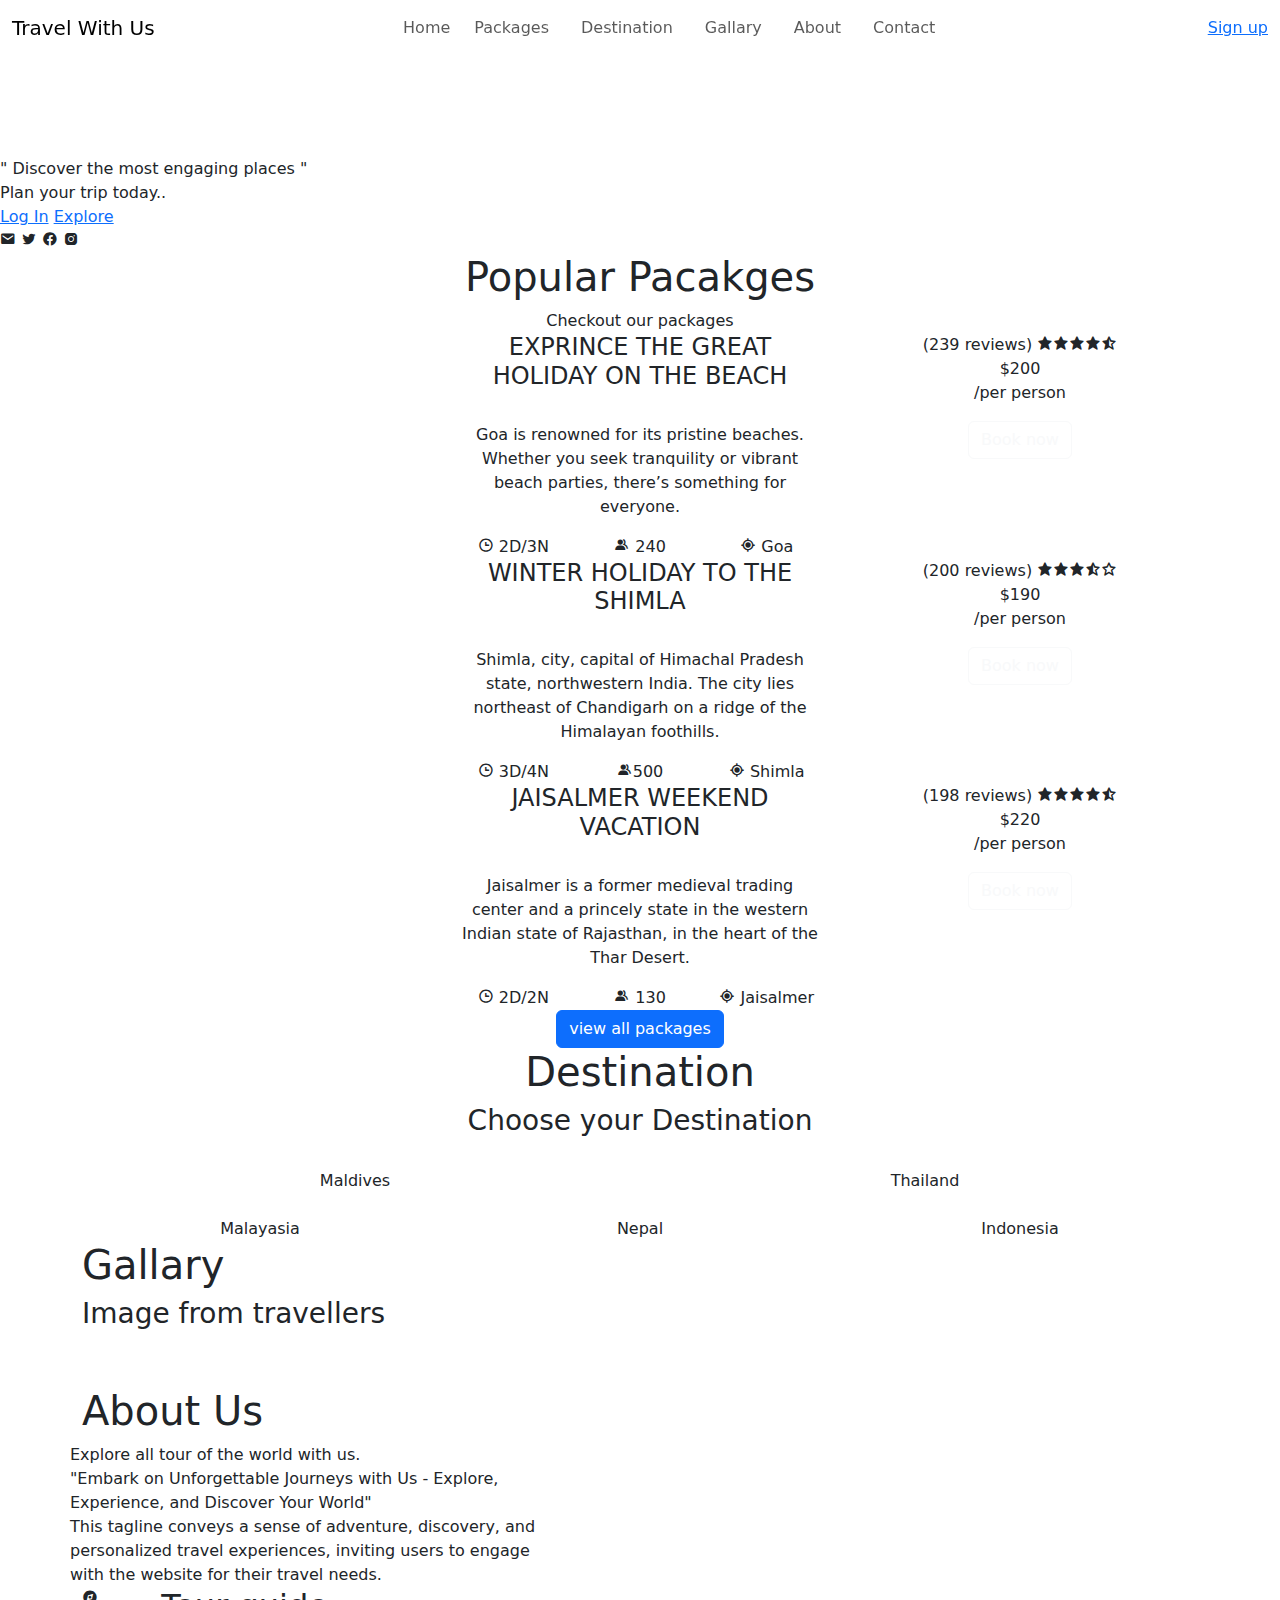
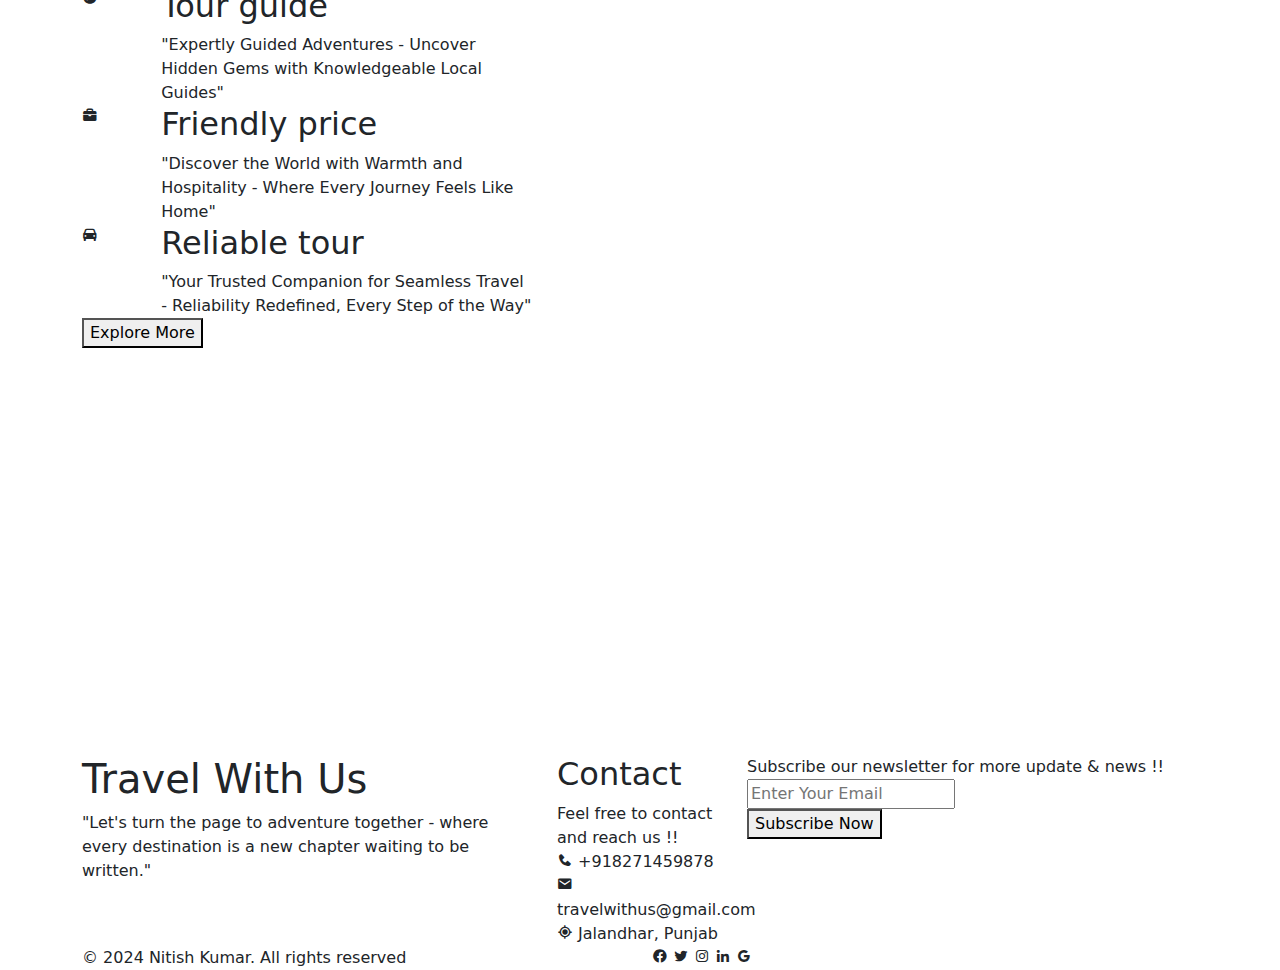
==== index.html @ 65f53a2c "added index.html" ====
<!doctype html>
<html lang="en">

<head>
  <meta charset="utf-8">
  <meta name="viewport" content="width=device-width, initial-scale=1">
  <title>Travel_with_Us</title>
  <link href='https://unpkg.com/boxicons@2.1.4/css/boxicons.min.css' rel='stylesheet'>

  <link href="https://cdn.jsdelivr.net/npm/bootstrap@5.3.3/dist/css/bootstrap.min.css" rel="stylesheet"
    integrity="sha384-QWTKZyjpPEjISv5WaRU9OFeRpok6YctnYmDr5pNlyT2bRjXh0JMhjY6hW+ALEwIH" crossorigin="anonymous">
  <link rel="stylesheet" href="css/style.css">
  <link href='https://unpkg.com/boxicons@2.1.4/css/boxicons.min.css' rel='stylesheet'>
  <link rel="preconnect" href="https://fonts.googleapis.com">
  <link rel="preconnect" href="https://fonts.gstatic.com" crossorigin>
  <link href="https://fonts.googleapis.com/css2?family=Lobster&display=swap" rel="stylesheet">
  <script src="javaScrip.js"></script>
</head>

<body>
  <nav class="navbar navbar-expand-lg fixed-top">
    <div class="container-fluid">
      <a class="navbar-brand me-auto logo" href="#">Travel With Us</a>
      <div class="offcanvas offcanvas-end" tabindex="-1" id="offcanvasNavbar" aria-labelledby="offcanvasNavbarLabel">
        <div class="offcanvas-header">
          <h5 class="offcanvas-title" id="offcanvasNavbarLabel">Travel With Us</h5>
          <button type="button" class="btn-close" data-bs-dismiss="offcanvas" aria-label="Close"></button>
        </div>
        <div class="offcanvas-body">
          <ul class="navbar-nav justify-content-center flex-grow-1 pe-3">
            <li class="nav-item">
              <a class="nav-link" aria-current="page" href="#Home">Home</a>
            </li>
            <li class="nav-item">
              <a class="nav-link mx-lg-2" href="#Packages">Packages</a>
            </li>
            <li class="nav-item">
              <a class="nav-link mx-lg-2" href="#Destination">Destination</a>
            </li>
            <li class="nav-item">
              <a class="nav-link mx-lg-2" href="#Gallary">Gallary</a>
            </li>
            <li class="nav-item">
              <a class="nav-link mx-lg-2" href="#About">About</a>
            </li>
            <li class="nav-item">
              <a class="nav-link mx-lg-2" href="#Contact">Contact</a>
            </li>
          </ul>
        </div>
      </div>
      <a href="" class="sign-button" onclick="OpenSignupForm()">Sign up</a>
      <button class="navbar-toggler" type="button" data-bs-toggle="offcanvas" data-bs-target="#offcanvasNavbar"
        aria-controls="offcanvasNavbar" aria-label="Toggle navigation">
        <span class="navbar-toggler-icon"></span>
      </button>
    </div>
  </nav>

  <!-- hero section-->
  <section id="Home" class="hero-section">
    <video class="video-background" autoplay muted loop>
      <source src="video.mp4" type="video/mp4">
    </video>
      <div class="content">
        <div class="line">
          " Discover the most engaging <span class="text">places " </span><br>
          <div class="subline">Plan your trip today..</div>
          <div class="btns">
            <a href="" class="btn1" onclick="OpenLoginForm()">Log In</a>
            <a href="#" class="btn2" onclick="OpenExploreOptions()">Explore</a>
          </div>
          <div class="media-handle">
            <i class='bx bxs-envelope' onclick="email()"></i>
            <i class='bx bxl-twitter' onclick="twitter()"></i>
            <i class='bx bxl-facebook-circle' onclick="facebook()"></i>
            <i class='bx bxl-instagram-alt ' onclick="facebook()"></i>
          </div>
        </div>
  </div>
  </section>
  <section id="Packages">
    <div class="container text-center pkgcontainer ">
      <h1>Popular Pacakges</h1>
      <span class="txt">Checkout our packages</span>
      <div class="row pkgrow">
        <div id="first" class="col-lg-4 pkg">
        </div>

        <div id="second" class="col-lg-4 pkg">
          <div class="detail">
            <h4>EXPRINCE THE GREAT HOLIDAY ON THE BEACH</h4><br>
            <p>Goa is renowned for its pristine beaches. Whether you seek tranquility or vibrant beach parties,
              there’s something for everyone.
            </p>
          </div>
          <div id="info" class="row row-cols-auto-center ">
            <div class="col"><i class='bx bx-time'></i> 2D/3N</div>
            <div class="col"><i class='bx bxs-group'></i> 240</div>
            <div class="col"><i class='bx bx-current-location'></i> Goa</div>
          </div>

        </div>
        <div id="third" class="col-lg-4 pkg">
          <p>(239 reviews) <i class='bx bxs-star'></i><i class='bx bxs-star'></i><i class='bx bxs-star'></i><i
              class='bx bxs-star'></i><i class='bx bxs-star-half'></i><br>
            <span class="rate">$200</span><br>
            /per person
          </P>
          <button type="button" class="btn btn-outline-light" onclick="book()">Book now</button>

        </div>
      </div>
      <div class="row pkgrow">
        <div id="first2" class="col-lg-4 pkg">
        </div>

        <div id="second" class="col-lg-4 pkg">
          <div class="detail">
            <h4>WINTER HOLIDAY TO THE SHIMLA</h4><br>
            <p>Shimla, city, capital of Himachal Pradesh state, northwestern India. The city lies northeast of
              Chandigarh
              on a ridge of the Himalayan foothills.
            </p>
          </div>
          <div id="info" class="row row-cols-auto-center">
            <div class="col"><i class='bx bx-time'></i> 3D/4N</div>
            <div class="col"><i class='bx bxs-group'></i>500</div>
            <div class="col"><i class='bx bx-current-location'></i> Shimla</div>
          </div>

        </div>
        <div id="third" class="col-lg-4 pkg">
          <p>(200 reviews) <i class='bx bxs-star'></i><i class='bx bxs-star'></i><i class='bx bxs-star'></i><i
              class='bx bxs-star-half'></i><i class='bx bx-star'></i><br>
            <span class="rate">$190</span><br>
            /per person
          </P>
          <button type="button" class="btn btn-outline-light" onclick="book()">Book now</button>

        </div>
      </div>
      <div class="row pkgrow">
        <div id="first3" class="col-lg-4 pkg">
        </div>

        <div id="second" class="col-lg-4 pkg">
          <div class="detail">
            <h4>JAISALMER WEEKEND VACATION</h4><br>
            <p>Jaisalmer is a former medieval trading center and a princely state in the western Indian state of
              Rajasthan, in the heart of the Thar Desert. </p>
          </div>
          <div id="info" class="row row-cols-auto-center">
            <div class="col"><i class='bx bx-time'></i> 2D/2N</div>
            <div class="col"><i class='bx bxs-group'></i> 130</div>
            <div class="col"><i class='bx bx-current-location'></i> Jaisalmer</div>
          </div>

        </div>
        <div id="third" class="col-lg-4 pkg">
          <p>(198 reviews) <i class='bx bxs-star'></i><i class='bx bxs-star'></i><i class='bx bxs-star'></i><i
              class='bx bxs-star'></i><i class='bx bxs-star-half'></i><br>
            <span class="rate">$220</span><br>
            /per person
          </P>
          <button type="button" class="btn btn-outline-light" onclick="book()">Book now</button>

        </div>
      </div>
      <button id="more" type="button" class="btn btn-primary">view all packages</button>
    </div>
  </section>
  <!-- destination -->
  <section id="Destination" class="destination">
    <div class="container text-center">
      <div class="row header-p">
        <h1>Destination</h1>
        <h3>Choose your Destination</h3>
      </div>
      <div class="row upper">
        <div class="col-md-6">
          <div class="img-with-text">
            <img src="image/destination-1.jpg" class="img-fluid" alt="" srcset="">
            <div class="text">Maldives</div>
          </div>
        </div>
        <div class="col-md-6">
          <div class="img-with-text">
            <img src="image/destination-2.jpg" class="img-fluid" alt="" srcset="">
            <div class="text">Thailand</div>

          </div>
        </div>
      </div>
      <div class="row lower">
        <div class="col-md-4">
          <div class="img-with-text">
            <img src="image/destination-3.jpg" class="img-fluid" alt="" srcset="">
            <div class="text">Malayasia</div>
          </div>
        </div>
        <div class="col-md-4">
          <div class="img-with-text">
            <img src="image/destination-4.jpg" class="img-fluid" alt="" srcset="">
            <div class="text">Nepal</div>
          </div>
        </div>
        <div class="col-md-4">
          <div class="img-with-text">
            <img src="image/destination-5.jpg" class="img-fluid" alt="" srcset="">
            <div class="text">Indonesia</div>
          </div>
        </div>
      </div>
    </div>
  </section>
  <!-- Gallary -->
  <section id="Gallary">
    <div class="container gallarycontainer">
      <div class="row-center gallaryheading">
        <h1>Gallary</h1>
        <h3>Image from travellers</h3>
      </div>
      <div class="row gallaryrowup">
        <div class="col-md-4 gallaryimg">
          <img src="image/gallary1.jpg" class="img-fluid" alt="" srcset="">

        </div>
        <div class="col-md-4 gallaryimg">
          <img src="image/gallary2.jpg" class="img-fluid" alt="" srcset="">

        </div>
        <div class="col-md-4 gallaryimg">
          <img src="image/gallary3.jpeg" class="img-fluid" alt="" srcset="">

        </div>
      </div>
      <div class="row gallaryrowlower">
        <div class="col-md-6 gallaryimg">
          <img src="image/gallary5.jpg" class="img-fluid" alt="" srcset="">

        </div>
        <div class="col-md-6 gallaryimg">
          <img src="image/gallary6.jpeg" class="img-fluid" alt="">

        </div>
      </div>
    </div>
    <div class="row gallarybtn">

    </div>


  </section>
  <!-- About -->
  <section id="About">
    <div class="container  aboutcontainer">
      <div class="row aboutupper">
        <div class="col-md-5 ">
          <div class="row abouttxt">
            <span class="aboutheading">
              <h1>About Us</h1>
            </span>
            Explore all tour of the world with us.
          </div>

          <div class="row aboutsubline">
            "Embark on Unforgettable Journeys with Us - Explore, Experience, and Discover Your World"<br>
            This tagline conveys a sense of adventure, discovery, and personalized travel experiences, inviting users to engage with the website for their travel needs.
          </div>
          <div class="row aboutimportant">
            <div class="col-2 icon">
              <i class='bx bxs-compass'></i>

            </div>
            <div class="col-10 head">
              <h2>Tour guide</h2>
              <span class="aboutservices">"Expertly Guided Adventures - Uncover Hidden Gems with Knowledgeable Local Guides"</span>

            </div>
          </div>

          <div class="row aboutimportant">
            <div class="col-2 icon">
              <i class='bx bxs-briefcase'></i>

            </div>
            <div class="col-10 head">
              <h2>Friendly price</h2>
              <span class="aboutservices">"Discover the World with Warmth and Hospitality - Where Every Journey Feels Like Home"</span>
            </div>
          </div>

          <div class="row aboutimportant">
            <div class="col-2 icon">
              <i class='bx bxs-car'></i>
            </div>
            <div class="col-10 head">
              <h2>Reliable tour</h2>
              <span class="aboutservices">"Your Trusted Companion for Seamless Travel - Reliability Redefined, Every Step of the Way"</span>
            </div>
          </div>

          <button type="button" class="exploremorebtn">Explore More</button>

        </div>
        <div class="col-md-7">
          <img src="image/undraw_travel_mode_re_2lxo.svg" class="img-fluid" alt="" srcset="">

        </div>
      </div>
    </div>
  </section>
  <!-- contact -->
  <section id="Contact" class="contact">
    <iframe
        width="100%"
        height="400"
        frameborder="0" style="border:0"
        src="https://www.google.com/maps/embed?pb=!1m18!1m12!1m3!1d54552.556255130774!2d75.59880917505487!3d31.28896162581444!2m3!1f0!2f0!3f0!3m2!1i1024!2i768!4f13.1!3m3!1m2!1s0x391a5f5e9c489cf3%3A0x4049a5409d53c300!2sLovely%20Professional%20University!5e0!3m2!1sen!2sin!4v1712606589782!5m2!1sen!2sin" 
        allowfullscreen>
    </iframe>
    <div class="container contactcontainer">
      <div class="row conatactrow">
        <div class="col-md-5 firstcol">
          <h1>Travel With Us</h1>
          "Let's turn the page to adventure together - where every destination is a new chapter waiting to be written."
        </div>
        <div class="col-md-2 secondcol">
          <h2>Contact</h2>
          Feel free to contact and reach us !!<br>
          <div class="contactdeatils">
            <div class="mob">
              <i class='bx bxs-phone'></i> +918271459878

            </div>
            <div class="email">
              <i class='bx bxs-envelope'></i> travelwithus@gmail.com

            </div>
            <div class="address">
              <i class='bx bx-current-location'></i> Jalandhar, Punjab

            </div>
          </div>

        </div>


        <div class="col-md-5 thirdcol">
          Subscribe our newsletter for more update & news !!
          <input type="email" placeholder="Enter Your Email" class="emailforsubscribe">
          <br>
          <button type="button" onclick="subscribe()">Subscribe Now</button>


        </div>
      </div>
    </div>
    <div class="container-fluid footer-media">
      <div class="container">
        <div class="row ">
          <div class="col-lg-6 rights">
            © 2024 Nitish Kumar. All rights reserved
          </div>
          <div class="col-lg-6 media-links">

            <i class='bx bxl-facebook-circle' onclick="facebook()"></i>
            <i class='bx bxl-twitter' onclick="twitter()"></i>
            <i class='bx bxl-instagram' onclick="instagram()"></i>
            <i class='bx bxl-linkedin' onclick="linkedin()"></i>
            <i class='bx bxl-google' onclick="google()"></i>
          </div>
        </div>

      </div>
    </div>

  </section>




  <script src="https://cdn.jsdelivr.net/npm/bootstrap@5.3.3/dist/js/bootstrap.bundle.min.js"
    integrity="sha384-YvpcrYf0tY3lHB60NNkmXc5s9fDVZLESaAA55NDzOxhy9GkcIdslK1eN7N6jIeHz"
    crossorigin="anonymous"></script>
  <script>
    function OpenSignupForm() {
      window.open('signIn.html' );

    }
    function OpenLoginForm() {
      window.open('Login.html' );
    }
    function email() {
      window.open('https://mail.google.com/', '_blank');

    }
    function twitter() {
      window.open('https://twitter.com/?lang=en-in', '_blank');

    }
    function facebook() {
      window.open('https://www.facebook.com/', '_blank');

    }
    function instagram() {
      window.open('https://www.instagram.com/', '_blank');

    }
    function linkedin() {
      window.open('https://www.linkedin.com/', '_blank');

    }
    function google() {
      window.open('https://www.google.co.in/', '_blank');

    }
    function book(){
      window.open('book.html' );  
    }
    function subscribe() {
      var email = document.querySelector('.emailforsubscribe').value;
      if (email) {
        alert('Thank you for subscribing our newsletters!\n Your email is ' + email);
      }
    }
  </script>
</body>

</html>
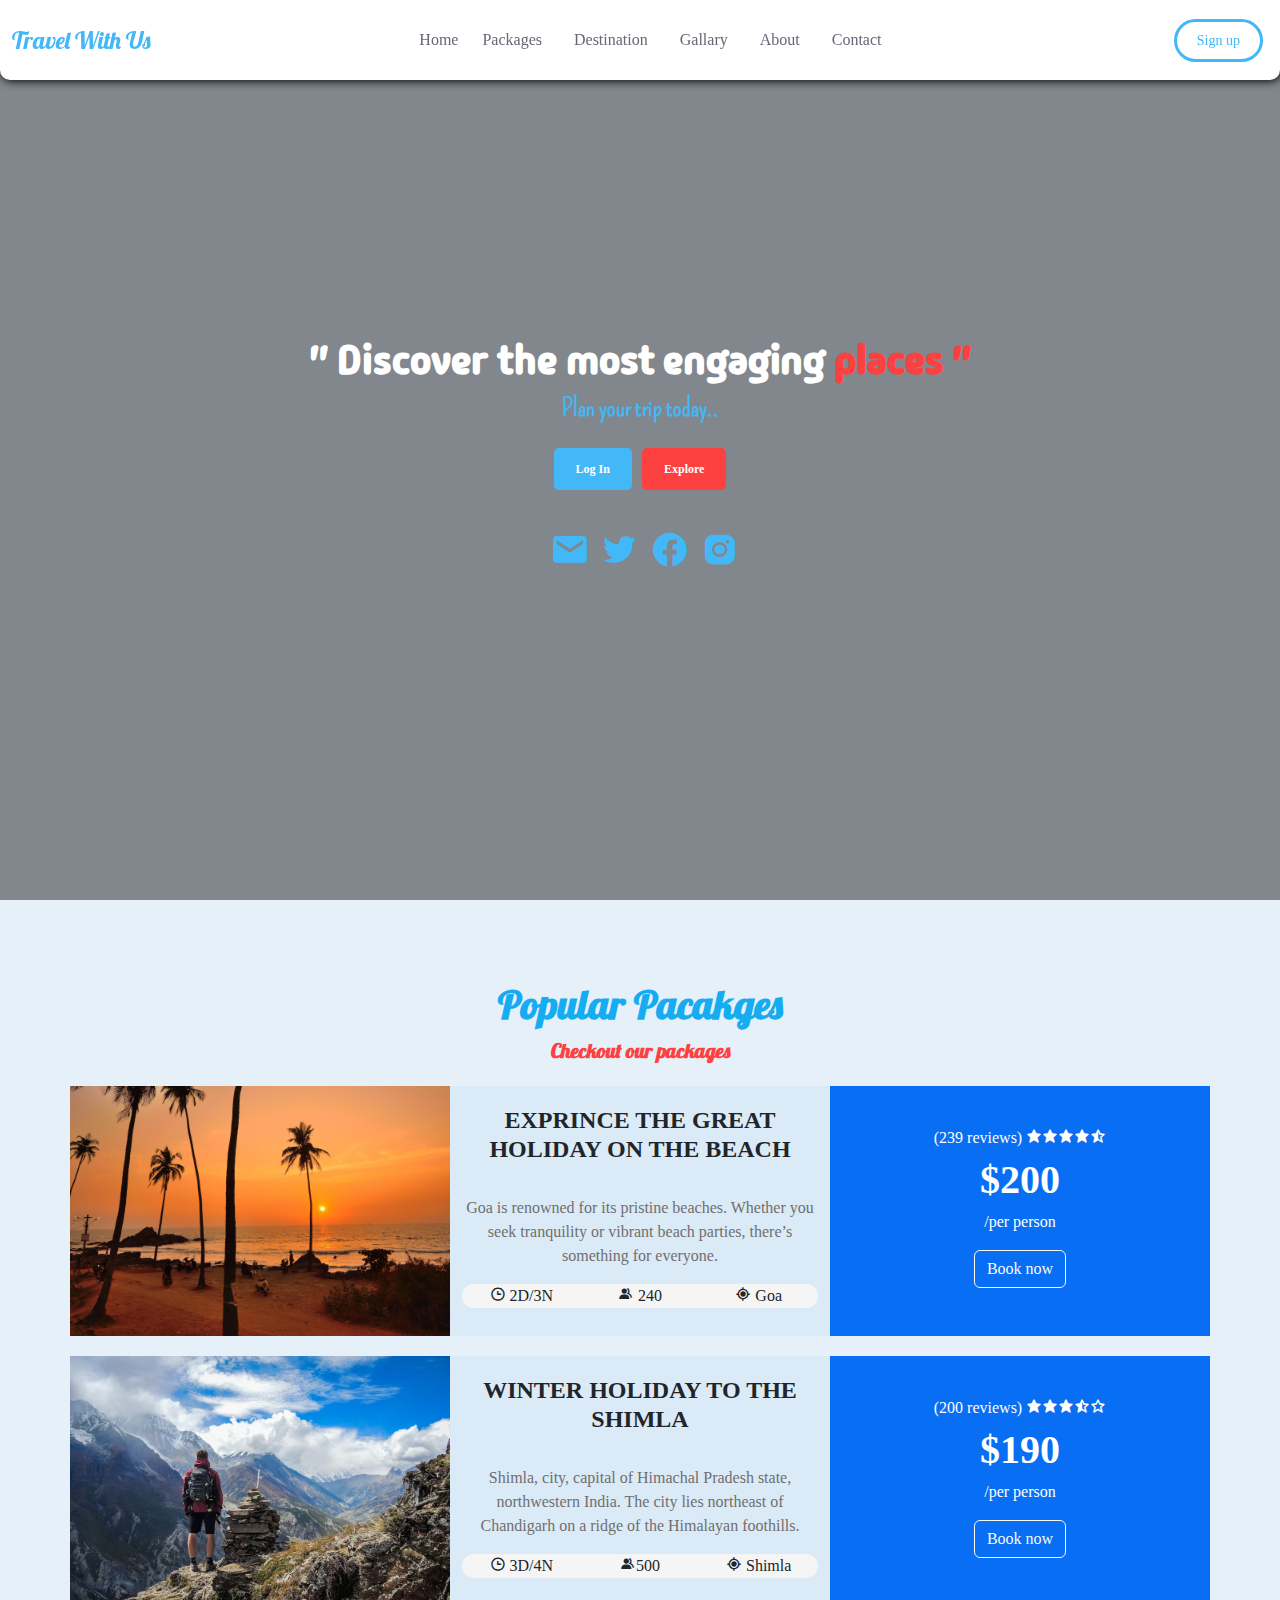
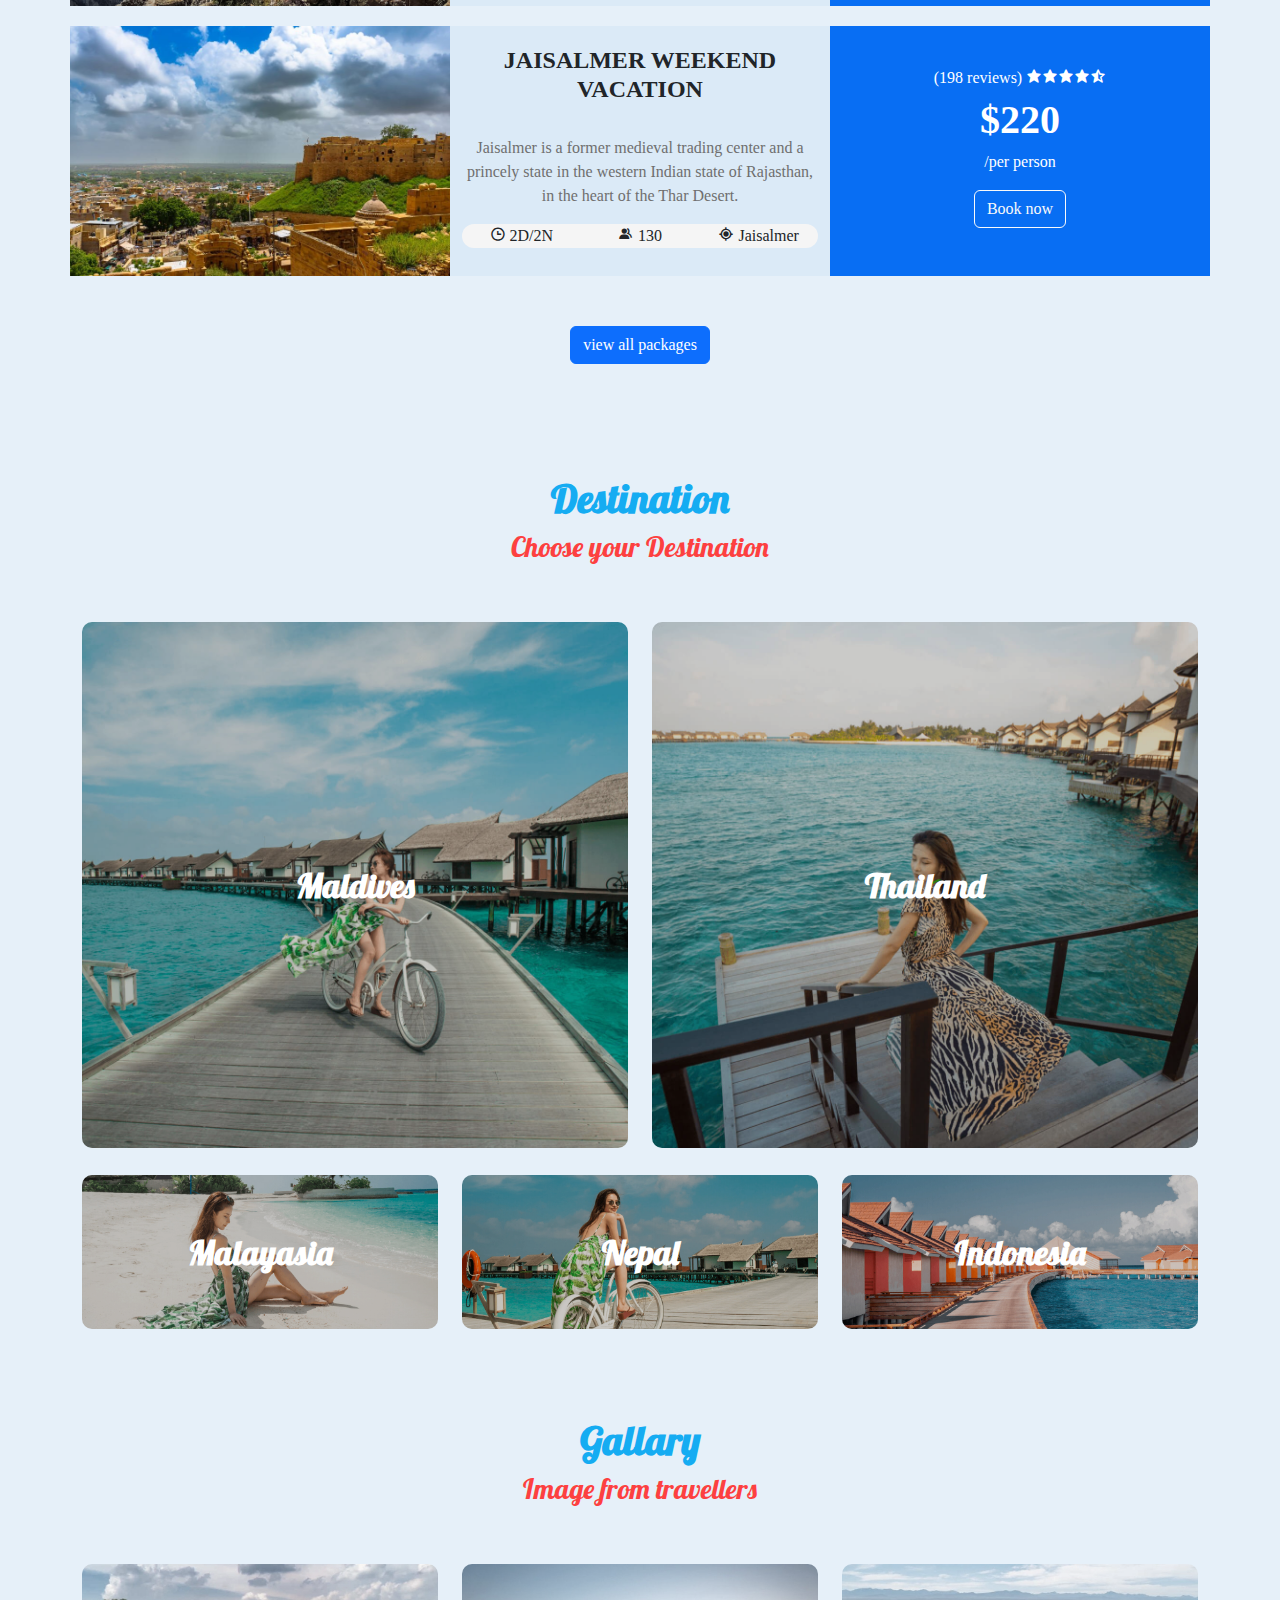
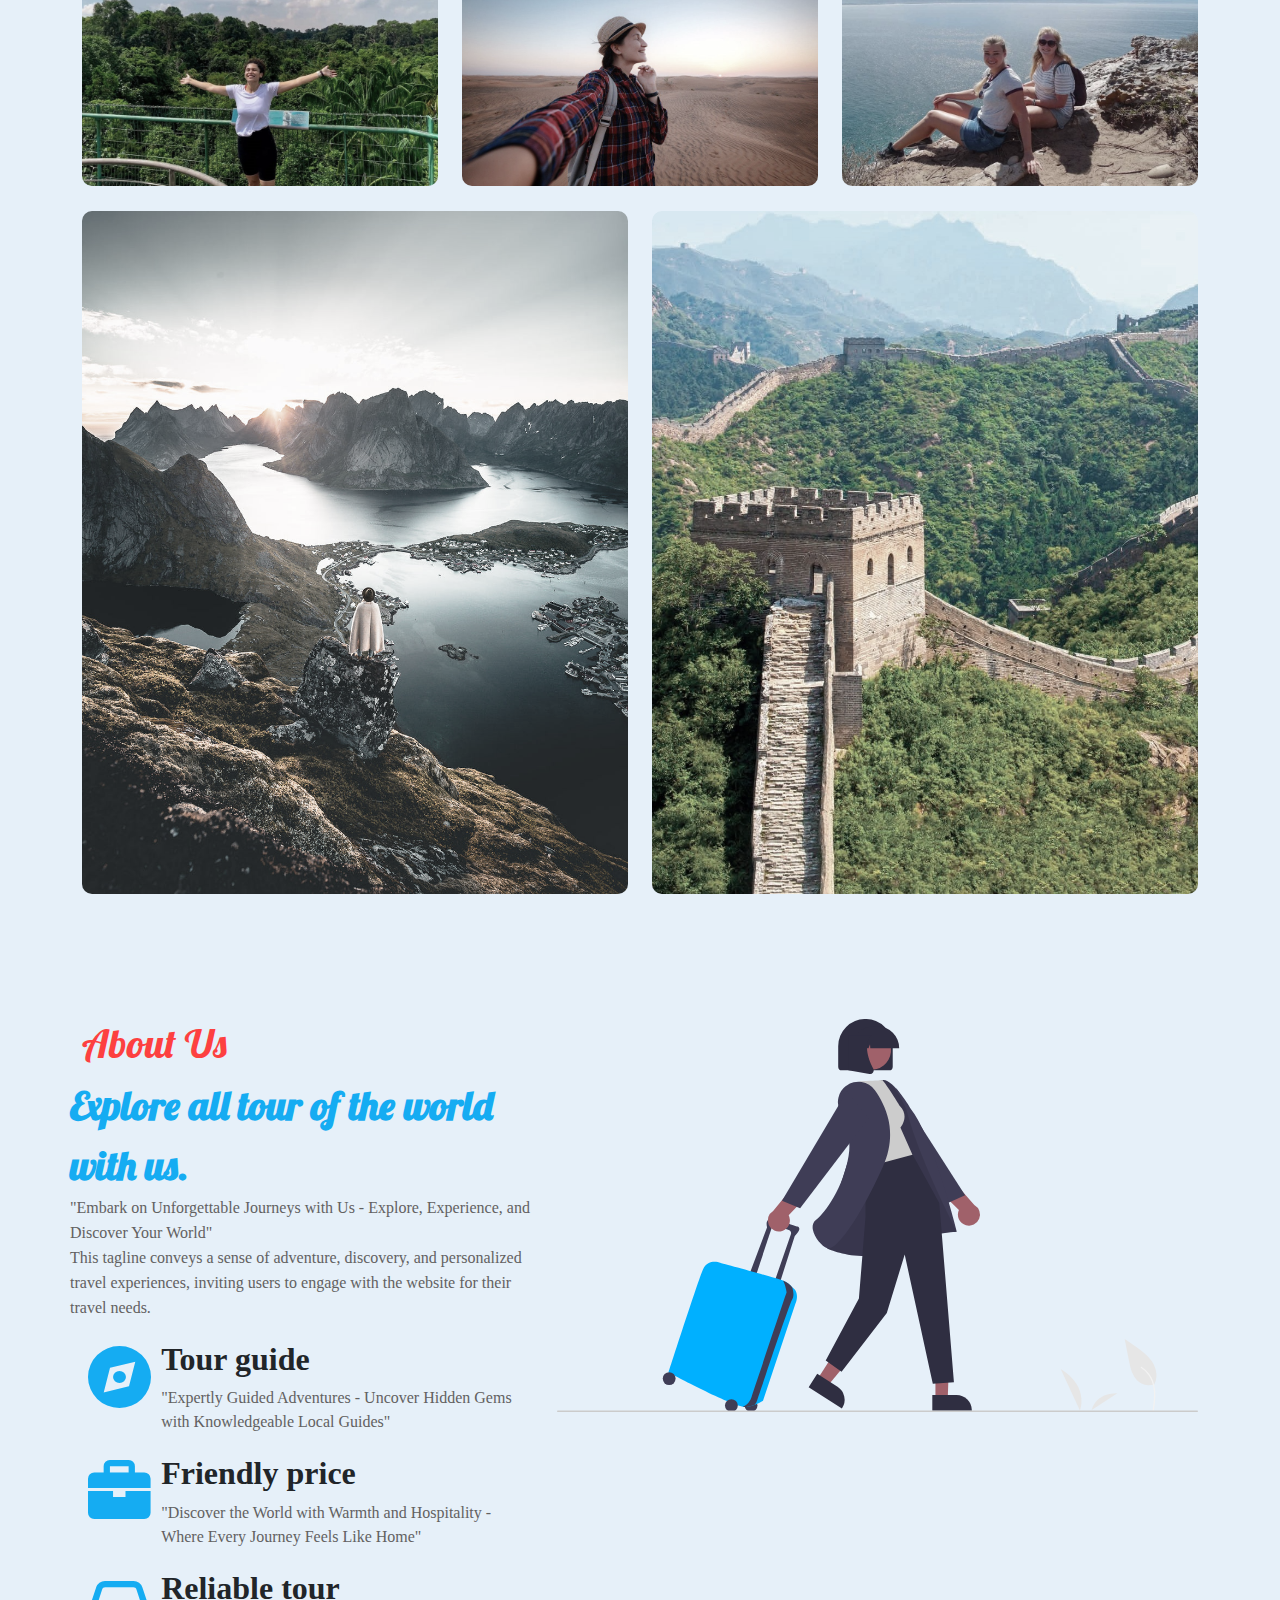
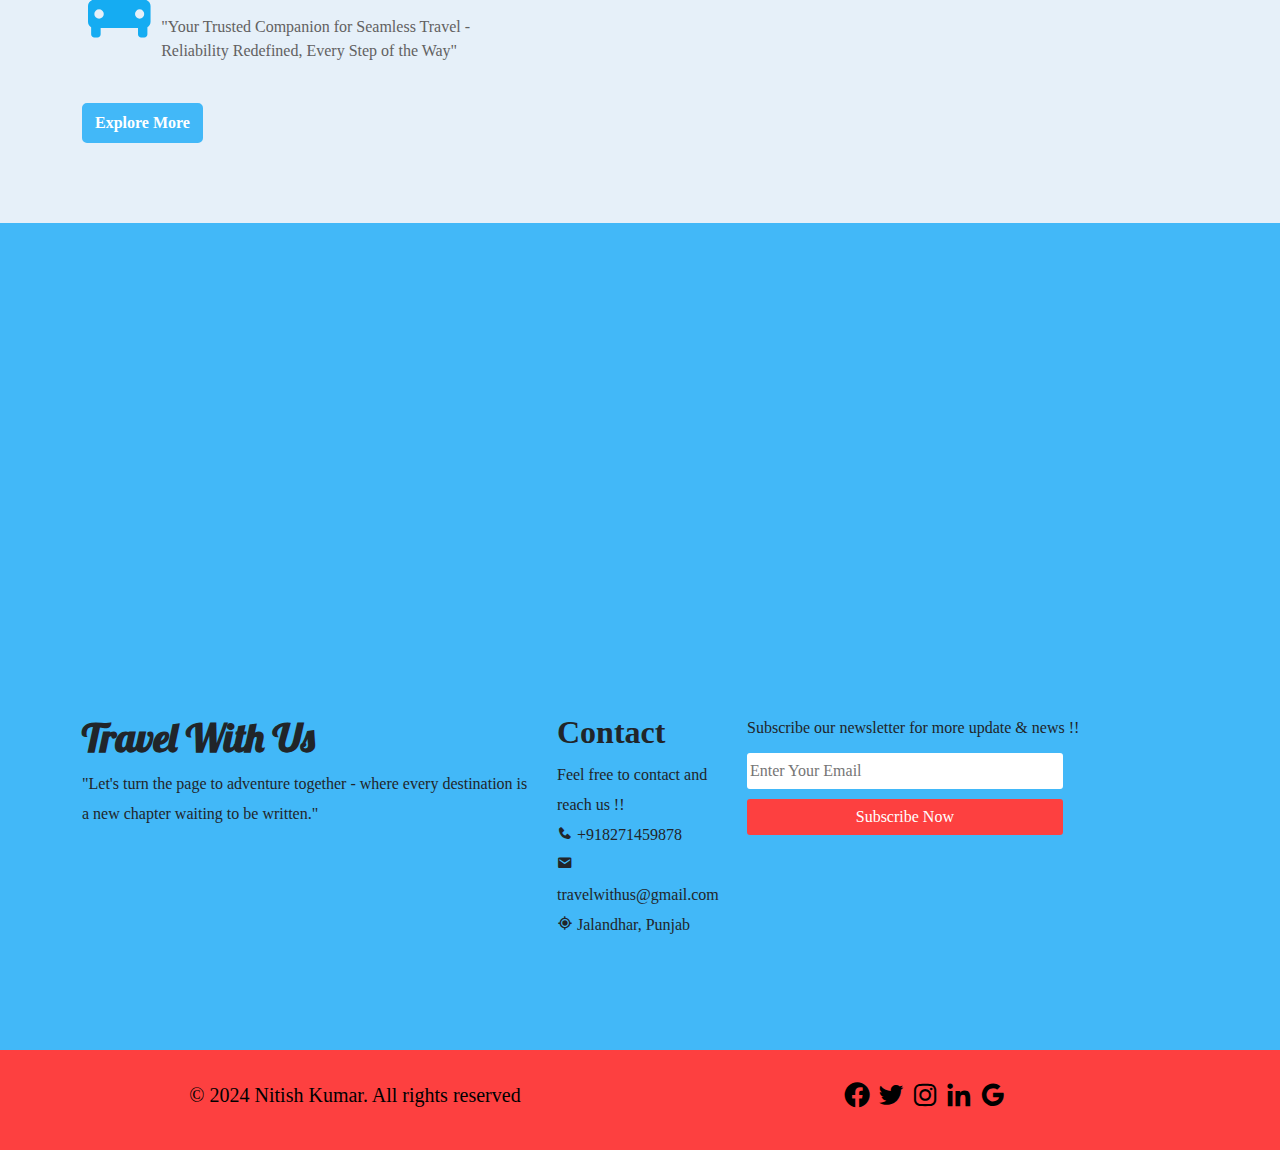
==== commit c6e30736: "Update index.html" ====
--- a/index.html
+++ b/index.html
@@ -390,7 +390,7 @@
 
     }
     function OpenLoginForm() {
-      window.open('Login.html' );
+      window.open('login.html' );
     }
     function email() {
       window.open('https://mail.google.com/', '_blank');
@@ -428,4 +428,4 @@
   </script>
 </body>
 
-</html>+</html>
--- a/css/style.css
+++ b/css/style.css
@@ -0,0 +1,543 @@
+@import url('https://fonts.googleapis.com/css2?family=Madimi+One&family=Pompiere&display=swap');
+
+* {
+    margin: 0;
+    padding: 0;
+    box-sizing: border-box;
+    font-family: "sans-serif";
+}
+
+body {
+    height: 100%;
+    background-color: rgb(230, 240, 249);
+    scroll-behavior: smooth;
+}
+body::-webkit-scrollbar {
+    display: none;
+}
+.navbar {
+    background-color: #ffffff;
+    height: 80px;
+    box-shadow: 1px 1px 10px #000000;
+    border-bottom-left-radius: 10px;
+    border-bottom-right-radius: 10px;
+}
+
+.logo {
+    font-family: "Lobster", sans-serif;
+    color: #42b8f8;
+    font-weight: 500;
+    font-size: 24px;
+}
+
+.sign-button {
+    border: 3px solid #42b8f8;
+    color: #42b8f8;
+    margin-right: 5px;
+    font-size: 14px;
+    padding: 8px 20px;
+    border-radius: 50px;
+    text-decoration: none;
+    transition: 0.3s;
+}
+
+.sign-button:hover {
+    background-color: #2c7edc;
+    border-color: #2c7edc;
+    color: white;
+}
+
+.navbar-toggler {
+    border: none;
+    font-size: 1.25rem;
+}
+
+.navbar-toggler:focus,
+.btn-close:focus {
+    box-shadow: none;
+    outline: none;
+}
+
+.nav-link {
+    color: #666777;
+    font-weight: 500;
+    position: relative;
+}
+
+@media (min-width: 991px) {
+    .nav-link::before {
+        content: "";
+        position: absolute;
+        bottom: 0;
+        left: 50%;
+        transform: translateX(-50%);
+        width: 0;
+        height: 2px;
+        background-color: #42b8f8;
+        visibility: hidden;
+        transition: 0.3s ease-in-out;
+    }
+
+    .nav-link:hover::before,
+    .nav-link.active::before {
+        width: 100%;
+        visibility: visible;
+    }
+}
+
+.hero-section {
+    position: relative;
+    width: 100%;
+    height: 100vh;
+    overflow: hidden;
+    display: flex;
+    align-items: center;
+    justify-content: center;
+    color: #fff;
+    text-align: center;
+}
+
+.video-background {
+    position: absolute;
+    top: 0;
+    left: 0;
+    width: 100%;
+    height: 100%;
+    object-fit: cover;
+    z-index: -1;
+}
+
+.hero-section::before {
+    background-color: rgba(0, 0, 0, 0.438);
+    content: "";
+    position: absolute;
+    top: 0;
+    bottom: 0;
+    right: 0;
+    left: 0;
+}
+
+.content {
+    position: relative;
+    z-index: 1;
+}
+
+.line {
+    font-family: "Madimi One", sans-serif;
+    font-style: normal;
+    color: #ffffff;
+    font-size: 40px;
+    font-weight: bold;
+    z-index: 1;
+}
+
+.text {
+    color: rgb(253, 64, 64);
+    font-family: "Madimi One", sans-serif;
+}
+
+.subline {
+    font-family: "Pompiere", sans-serif;
+    color: #42b8f8;
+    font-size: 25px;
+    display: flex;
+    margin: auto;
+    justify-content: center;
+    z-index: 1;
+}
+
+.btns {
+    display: flex;
+    margin: auto;
+    justify-content: center;
+    z-index: 1;
+}
+
+.btn1,
+.btn2 {
+    color: white;
+    margin-top: 20px;
+    font-size: 12px;
+    padding: 10px 20px;
+    border-radius: 5px;
+    text-decoration: none;
+    transition: 0.3s background-color;
+}
+
+.btn1 {
+    border: 2px solid #42b8f8;
+    background-color: #42b8f8;
+    margin-right: 10px;
+}
+
+.btn2 {
+    border: 2px solid rgb(253, 64, 64);
+    background-color: rgb(253, 64, 64);
+}
+
+.btn1:hover {
+    border: 2px solid #2998d3;
+    background-color: #2998d3;
+}
+
+.btn2:hover {
+    background-color: rgb(202, 33, 33);
+}
+
+.media-handle {
+    display: flex;
+    margin: auto;
+    justify-content: center;
+    z-index: 1;
+}
+
+.media-handle i {
+    font-size: 40px;
+    margin-top: 40px;
+    margin-left: 10px;
+    color: #42b8f8;
+    transition: transform 0.3s ease-in;
+}
+
+.media-handle i:hover {
+    transform: scale(1.2);
+}
+
+.txt {
+    color: rgb(253, 64, 64);
+    font-weight: 600;
+    font-size: 20px;
+    font-family: "Lobster", sans-serif;
+}
+/* package section */
+.pkgcontainer {
+    padding-top: 80px;
+}
+
+.pkgcontainer h1 {
+    font-weight: 900;
+    font-family: "Lobster", sans-serif;
+    font-weight: bolder;
+    color: rgb(21, 172, 242);
+}
+
+.pkgrow {
+    margin-top: 20px;
+    margin-bottom: 20px;
+}
+
+.pkg {
+    height: 250px;
+}
+
+.pkg img {
+    height: 250px;
+    width: 200px;
+}
+
+#first {
+    background-image: url(shutterstock-1321441472-cropped-1580207153-1591790320.jpg);
+    background-position: center;
+    background-repeat: no-repeat;
+    background-size: cover;
+
+}
+
+#first2 {
+    background-image: url(photo-1526772662000-3f88f10405ff.avif);
+    background-position: center;
+    background-repeat: no-repeat;
+    background-size: cover;
+}
+
+#first3 {
+    background-image: url(top-min-11.jpg);
+    background-position: center;
+    background-repeat: no-repeat;
+    background-size: cover;
+}
+
+#second {
+    background-color: rgb(219, 234, 247);
+}
+
+#third {
+    background-color: rgb(8, 110, 243);
+}
+
+#third p {
+    color: white;
+    margin-top: 40px;
+
+}
+
+.detail {
+    margin-top: 20px;
+}
+
+.detail h4 {
+    font-weight: bolder;
+}
+
+.detail p {
+    color: rgb(111, 111, 111);
+}
+
+#info {
+    display: flex;
+    margin: auto;
+    justify-content: center;
+    background-color: whitesmoke;
+    border-radius: 12px;
+}
+
+.rate {
+    font-size: 40px;
+    font-weight: 900;
+}
+
+#more {
+    margin-top: 30px;
+    margin-bottom: 30px;
+}
+
+/* destinaton section */
+.destination {
+    padding-top: 80px;
+}
+
+.lower {
+    margin-top: 20px;
+}
+
+.upper {
+    margin-top: 50px;
+}
+
+.header-p h1 {
+    color: rgb(21, 172, 242);
+    font-family: "Lobster", sans-serif;
+    font-weight: 900;
+}
+
+.header-p h3 {
+    color: rgb(253, 64, 64);
+    font-family: "Lobster", sans-serif;
+}
+
+.img-with-text {
+    position: relative;
+    display: inline-block;
+}
+
+.img-with-text img {
+    display: block;
+    width: 100%;
+    border-radius: 10px;
+    height: auto;
+    filter: brightness(80%);
+    cursor: pointer;
+    transition: filter ease 0.3s;
+}
+
+.img-with-text img:hover {
+    filter: brightness(50%);
+    border-radius: 10px;
+}
+
+.img-with-text .text {
+    position: absolute;
+    top: 50%;
+    left: 50%;
+    transform: translate(-50%, -50%);
+    font-family: "Lobster", sans-serif;
+    font-weight: 900;
+    color: white;
+    font-size: 34px;
+    padding: 10px;
+}
+
+/* Gallary */
+.gallarycontainer {
+    padding-top: 80px;
+}
+
+.gallaryheading {
+    text-align: center;
+}
+
+.gallaryheading h1 {
+    color: rgb(21, 172, 242);
+    font-family: "Lobster", sans-serif;
+    font-weight: 900;
+
+}
+
+.gallaryheading h3 {
+    color: rgb(253, 64, 64);
+    font-family: "Lobster", sans-serif;
+}
+
+.gallaryrowup {
+    padding-top: 50px;
+}
+
+.gallaryrowlower {
+    margin-top: 20px;
+    margin-bottom: 40px;
+
+}
+
+.gallaryimg {
+    margin-bottom: 5px;
+}
+
+.gallaryimg img {
+    border-radius: 10px;
+    filter: brightness(80%);
+    filter: grayscale(50%);
+    cursor: pointer;
+}
+
+.gallaryimg img:hover {
+    filter: grayscale(0%);
+    transition: filter ease-in-out 0.2s;
+}
+
+/* about */
+.aboutcontainer {
+    padding-top: 80px;
+    padding-bottom: 80px;
+}
+
+.aboutheading h1 {
+    color: rgb(253, 64, 64);
+    font-family: "Lobster", sans-serif;
+}
+
+.abouttxt {
+    color: rgb(21, 172, 242);
+    font-family: "Lobster", sans-serif;
+    font-size: 40px;
+    font-weight: bold;
+}
+
+.aboutsubline {
+    color: rgb(98, 97, 97);
+    line-height: 25px;
+}
+
+.aboutimportant {
+    margin-top: 20px;
+}
+
+.aboutimportant i {
+    font-size: 75px;
+    color: rgb(21, 172, 242);
+}
+
+.aboutservices {
+    color: rgb(98, 97, 97);
+}
+
+.exploremorebtn {
+    margin-top: 40px;
+    padding: 5px 10px;
+    font-weight: bold;
+    color: rgb(255, 255, 255);
+    background-color: #42b8f8;
+    border: solid #42b8f8;
+    border-radius: 5px;
+}
+
+.exploremorebtn:hover {
+    background-color: #2c7edc;
+    border: solid #2c7edc;
+}
+
+.head h2 {
+    font-weight: bold;
+
+}
+
+/* contact */
+.contact {
+    background-color: #42b8f8;
+    ;
+    line-height: 30px;
+
+}
+#map {
+    height: 400px;
+    width: 100%;
+}
+
+.contactcontainer {
+    padding-top: 80px;
+    padding-bottom: 80px;
+}
+
+.firstcol h1 {
+    font-weight: 900;
+    font-family: "Lobster", sans-serif;
+}
+
+.secondcol h2 {
+    font-weight: 700;
+}
+
+.firstcol,
+.secondcol,
+.thirdcol {
+    margin-bottom: 30px;
+}
+
+.thirdcol input {
+    margin-top: 10px;
+    width: 70%;
+    border: solid white;
+    border-radius: 3px;
+}
+
+.thirdcol button {
+    margin-top: 10px;
+    width: 70%;
+    background-color: rgb(253, 64, 64);
+    color: white;
+    border: solid rgb(253, 64, 64);
+    border-radius: 3px;
+
+}
+
+.thirdcol button:hover {
+    background-color: brown;
+    border: solid brown;
+}
+
+.footer-media {
+    background-color: rgb(253, 64, 64);
+    padding-top: 30px;
+    padding-bottom: 30px;
+}
+
+.rights {
+    color: black;
+    font-weight: 500;
+    font-size: 20px;
+    text-align: center;
+    margin-bottom: 10px;
+}
+
+.media-links i {
+    color: black;
+    font-size: 30px;
+}
+
+.media-links {
+    text-align: center;
+}
+
+.media-links i:hover {
+    transform: scale(1.2);
+    transition: 0.3s ease-in-out;
+}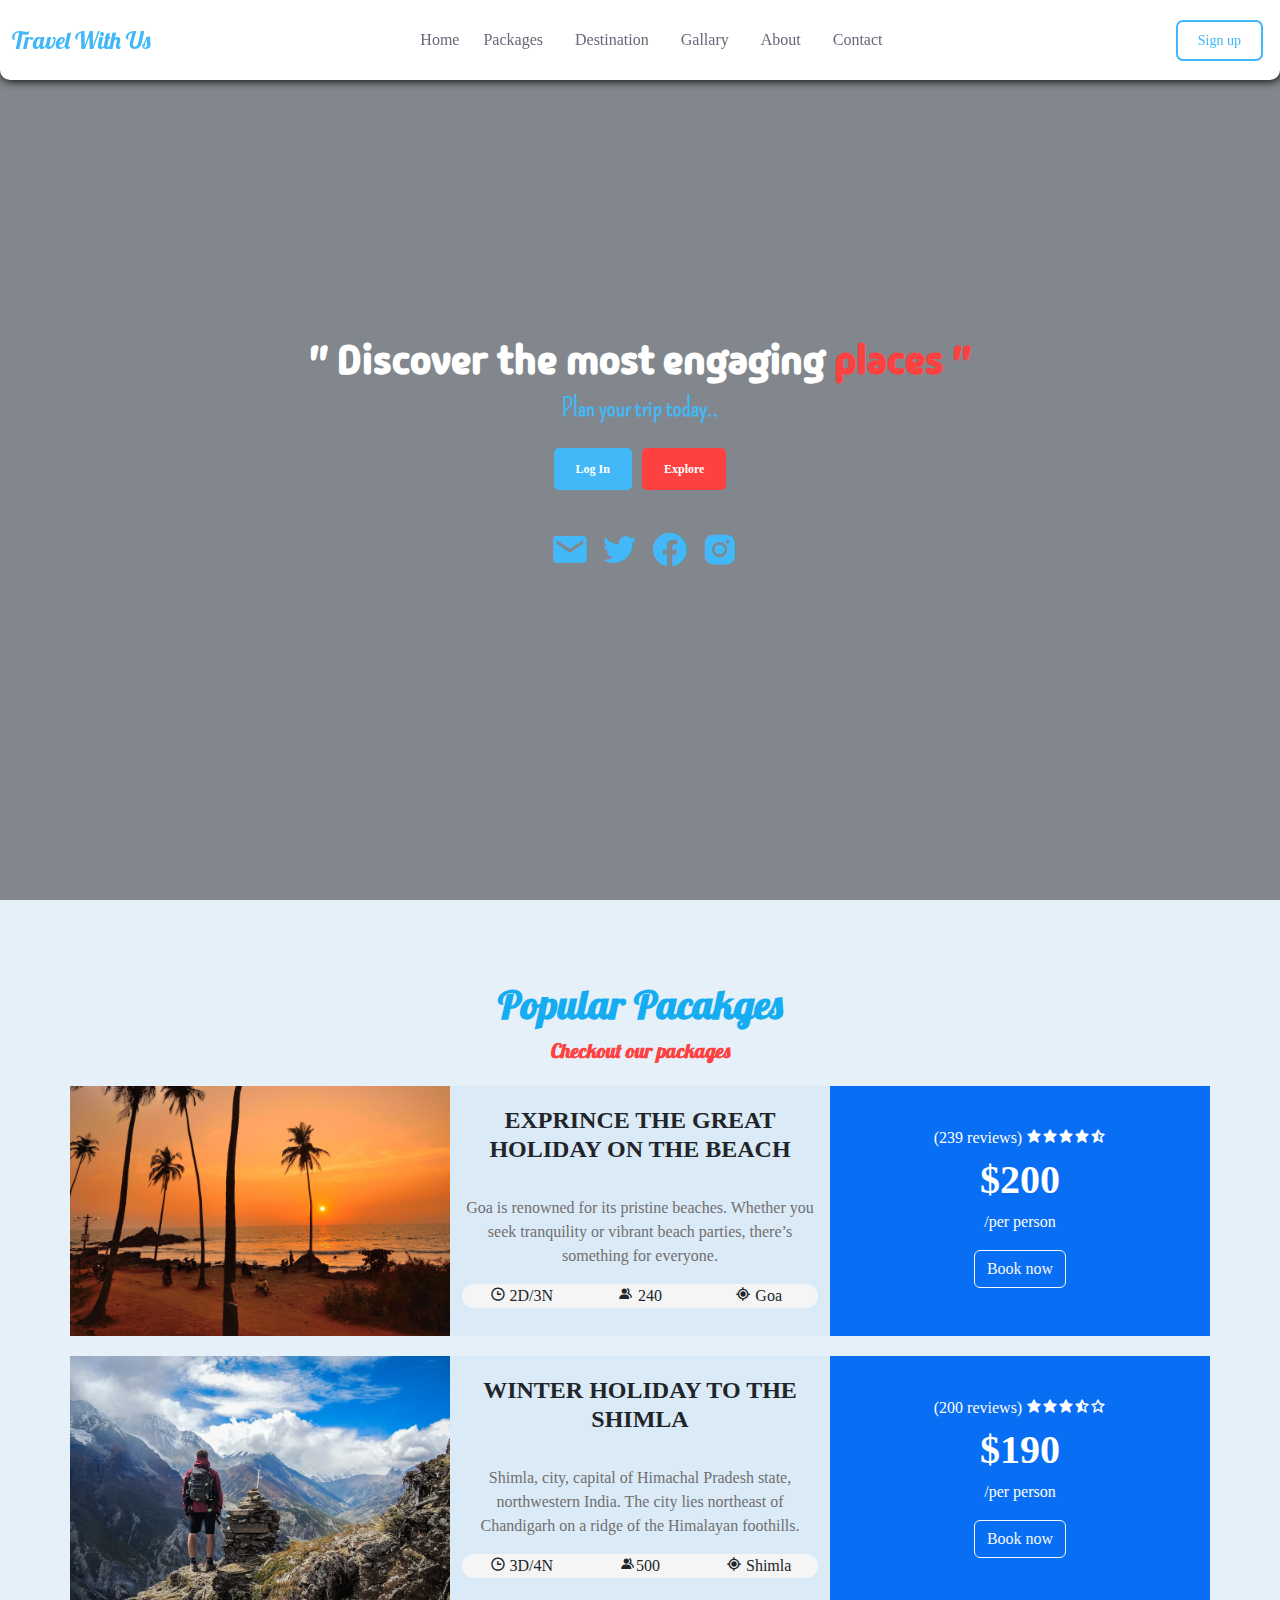
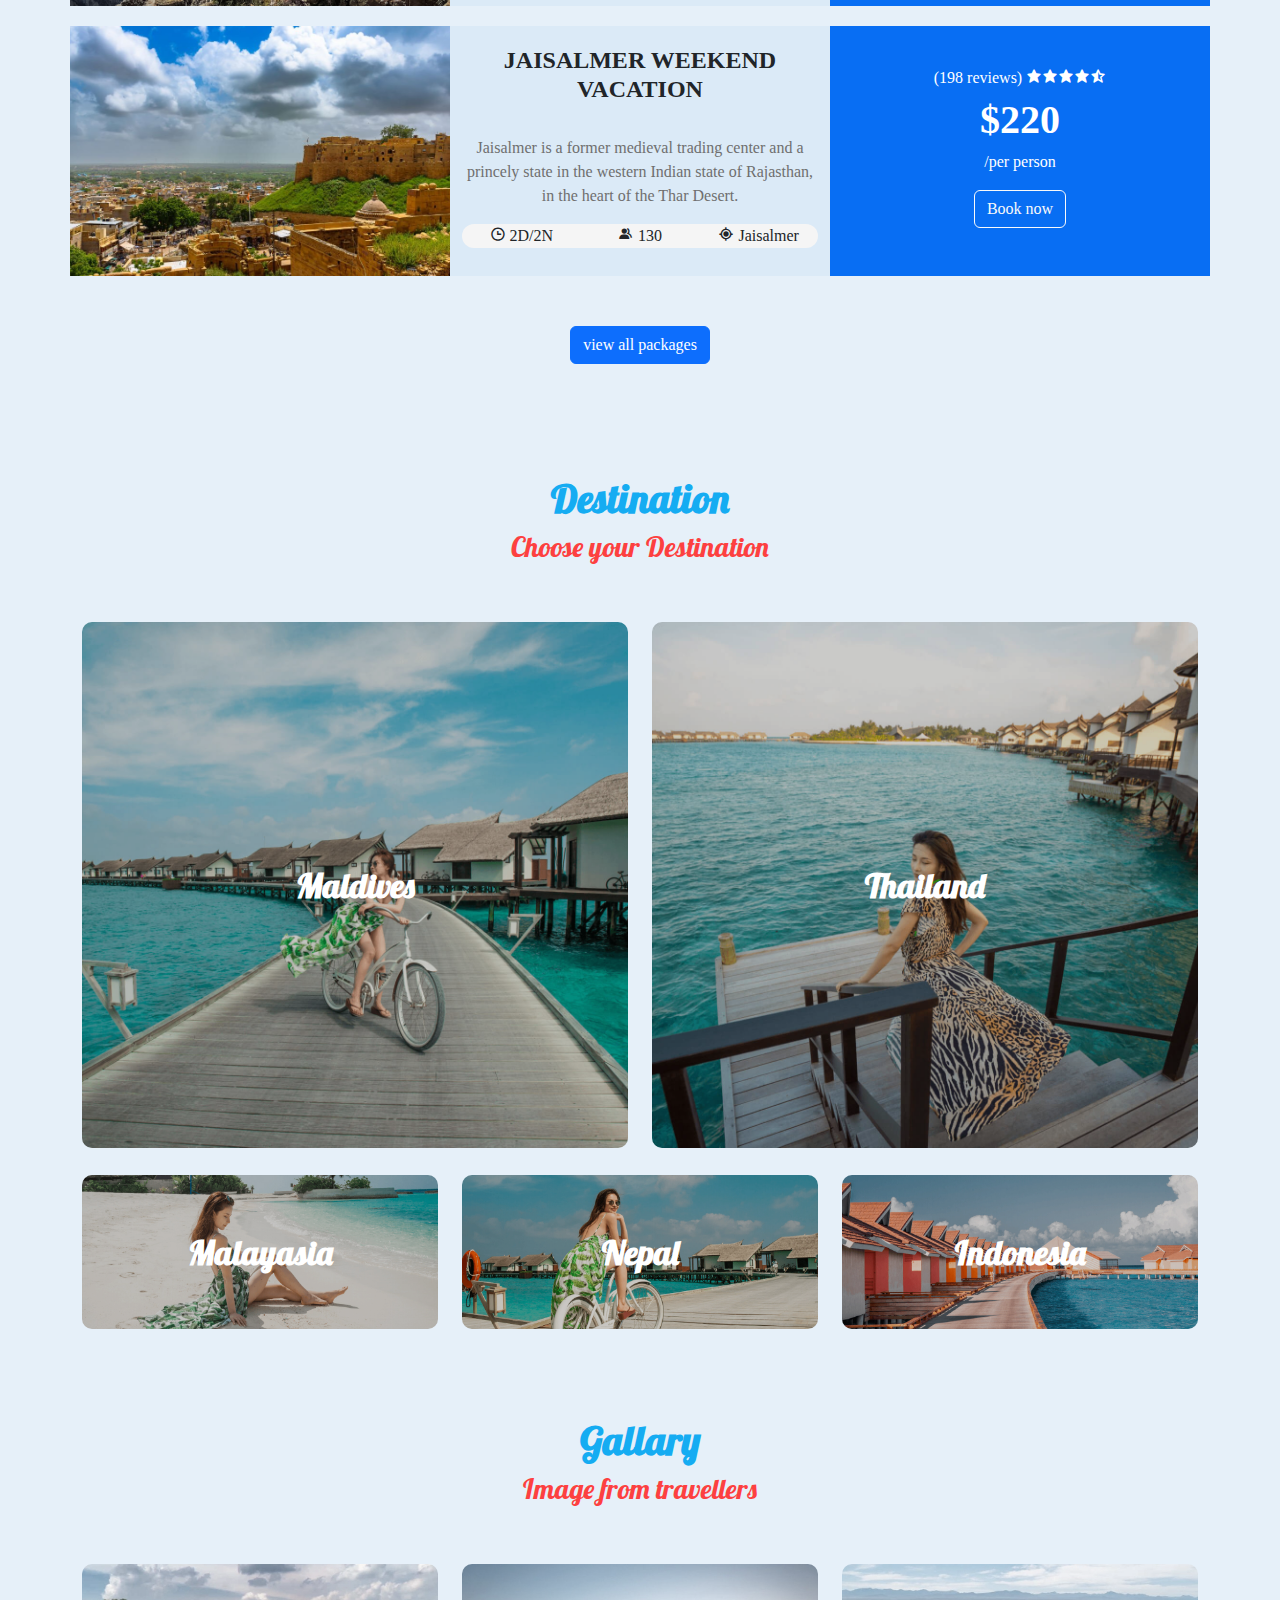
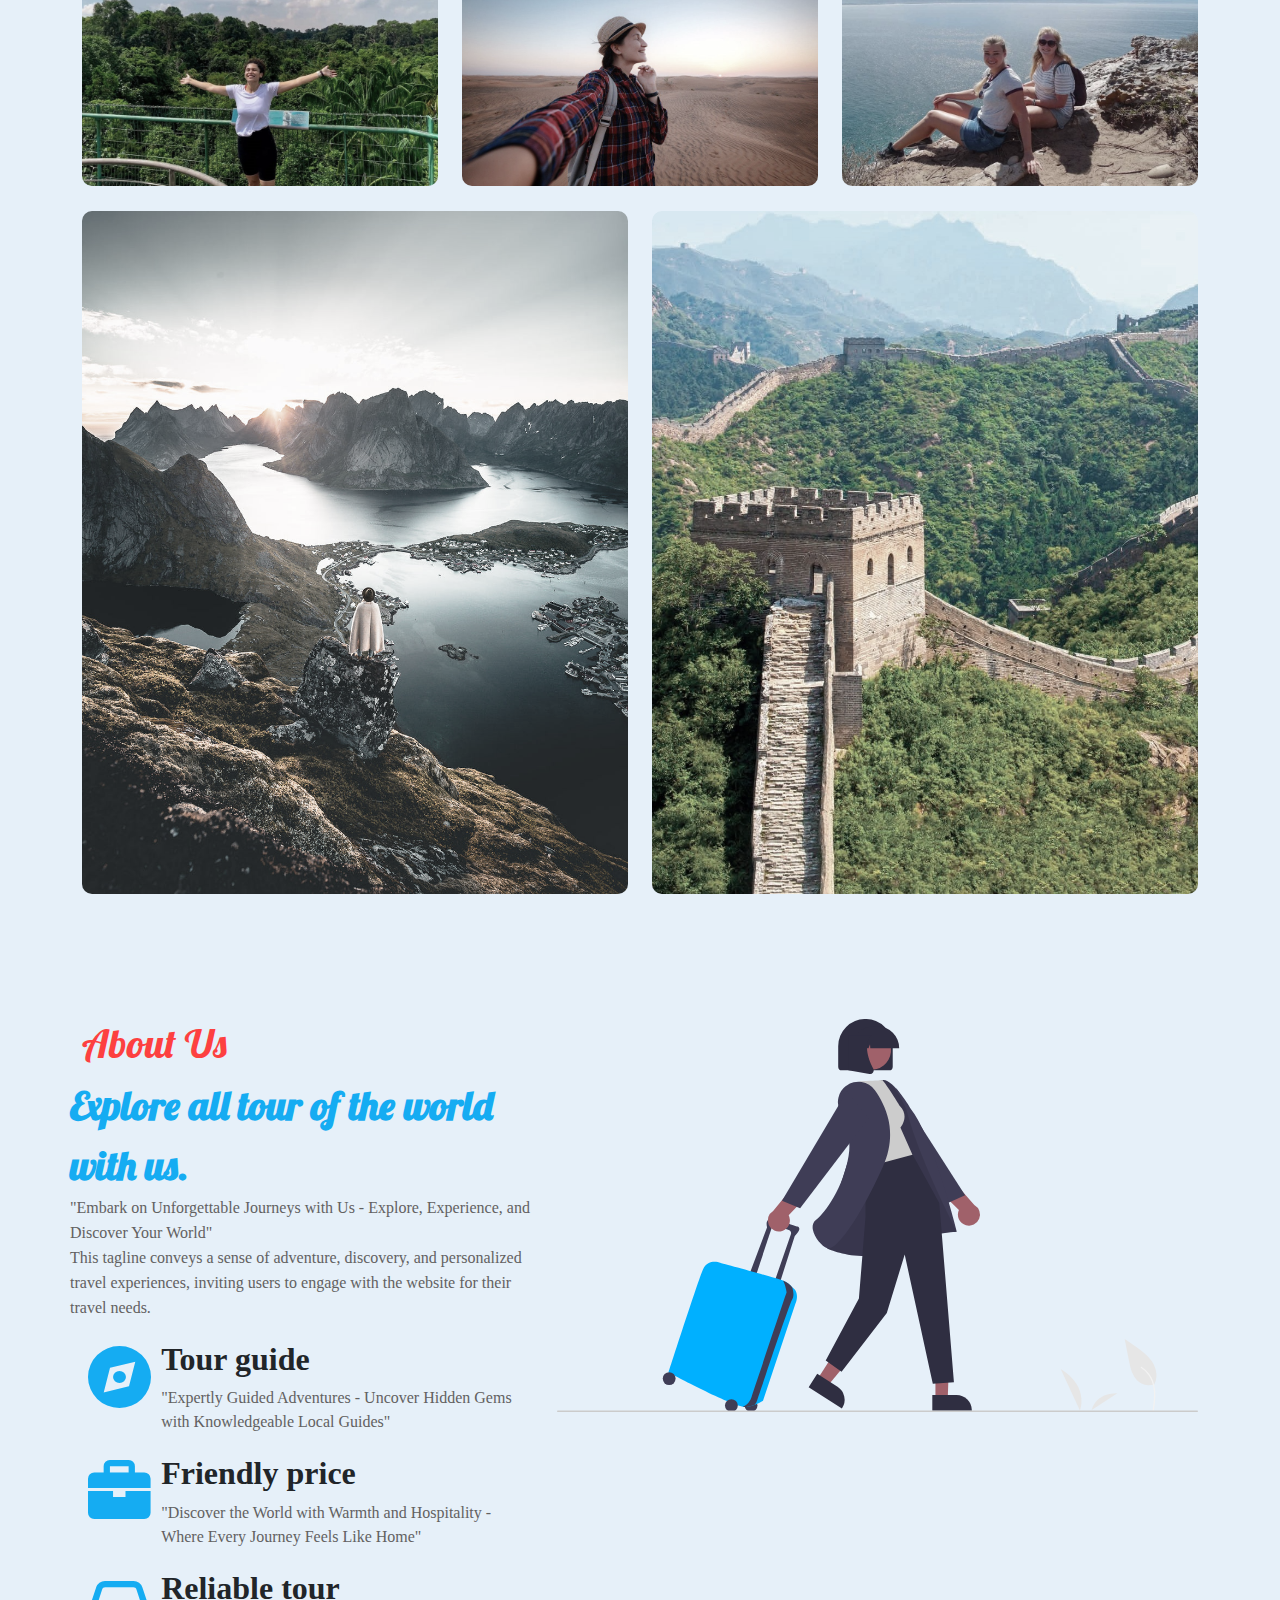
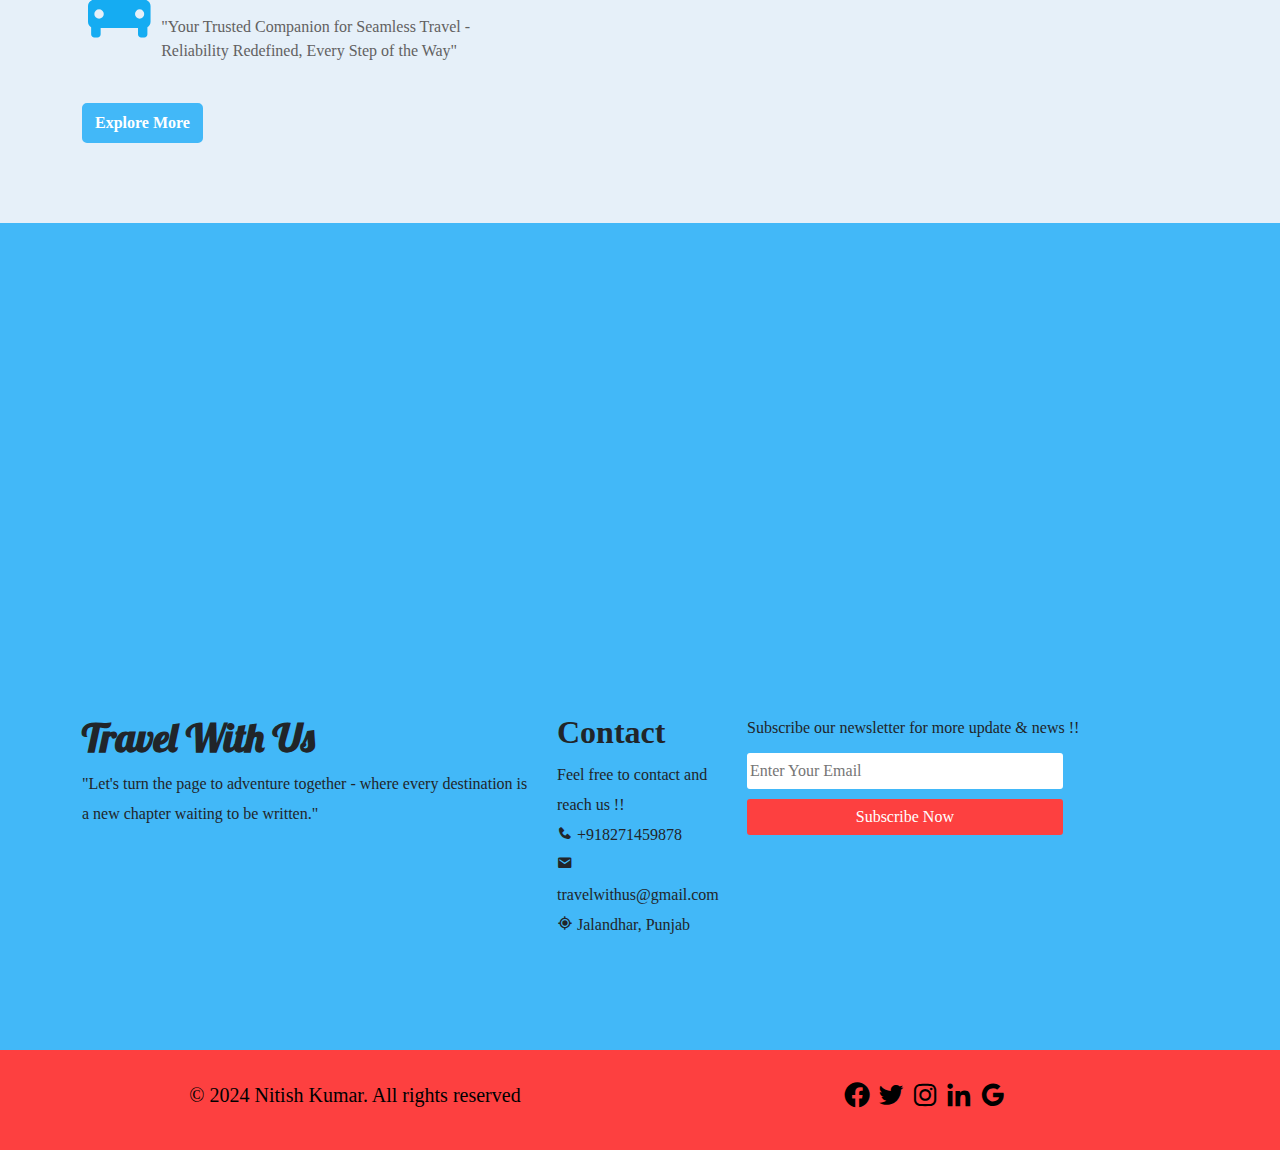
==== commit 3a2a6d75: "Update index.html" ====
--- a/index.html
+++ b/index.html
@@ -14,7 +14,7 @@
   <link rel="preconnect" href="https://fonts.googleapis.com">
   <link rel="preconnect" href="https://fonts.gstatic.com" crossorigin>
   <link href="https://fonts.googleapis.com/css2?family=Lobster&display=swap" rel="stylesheet">
-  <script src="javaScrip.js"></script>
+  <script src="index.js"></script>
 </head>
 
 <body>
@@ -68,7 +68,7 @@
           <div class="subline">Plan your trip today..</div>
           <div class="btns">
             <a href="" class="btn1" onclick="OpenLoginForm()">Log In</a>
-            <a href="#" class="btn2" onclick="OpenExploreOptions()">Explore</a>
+            <a href="#" class="btn2" onclick="more()">Explore</a>
           </div>
           <div class="media-handle">
             <i class='bx bxs-envelope' onclick="email()"></i>
@@ -167,7 +167,7 @@
 
         </div>
       </div>
-      <button id="more" type="button" class="btn btn-primary">view all packages</button>
+      <button id="more" type="button" class="btn btn-primary" onclick="more()">view all packages</button>
     </div>
   </section>
   <!-- destination -->
@@ -378,54 +378,10 @@
 
   </section>
 
-
-
-
   <script src="https://cdn.jsdelivr.net/npm/bootstrap@5.3.3/dist/js/bootstrap.bundle.min.js"
     integrity="sha384-YvpcrYf0tY3lHB60NNkmXc5s9fDVZLESaAA55NDzOxhy9GkcIdslK1eN7N6jIeHz"
     crossorigin="anonymous"></script>
-  <script>
-    function OpenSignupForm() {
-      window.open('signIn.html' );
-
-    }
-    function OpenLoginForm() {
-      window.open('login.html' );
-    }
-    function email() {
-      window.open('https://mail.google.com/', '_blank');
-
-    }
-    function twitter() {
-      window.open('https://twitter.com/?lang=en-in', '_blank');
-
-    }
-    function facebook() {
-      window.open('https://www.facebook.com/', '_blank');
-
-    }
-    function instagram() {
-      window.open('https://www.instagram.com/', '_blank');
-
-    }
-    function linkedin() {
-      window.open('https://www.linkedin.com/', '_blank');
-
-    }
-    function google() {
-      window.open('https://www.google.co.in/', '_blank');
-
-    }
-    function book(){
-      window.open('book.html' );  
-    }
-    function subscribe() {
-      var email = document.querySelector('.emailforsubscribe').value;
-      if (email) {
-        alert('Thank you for subscribing our newsletters!\n Your email is ' + email);
-      }
-    }
-  </script>
+
 </body>
 
 </html>
--- a/css/style.css
+++ b/css/style.css
@@ -31,12 +31,12 @@
 }
 
 .sign-button {
-    border: 3px solid #42b8f8;
+    border: 2px solid #42b8f8;
     color: #42b8f8;
     margin-right: 5px;
     font-size: 14px;
     padding: 8px 20px;
-    border-radius: 50px;
+    border-radius: 7px;
     text-decoration: none;
     transition: 0.3s;
 }
@@ -540,4 +540,4 @@
 .media-links i:hover {
     transform: scale(1.2);
     transition: 0.3s ease-in-out;
-}+}
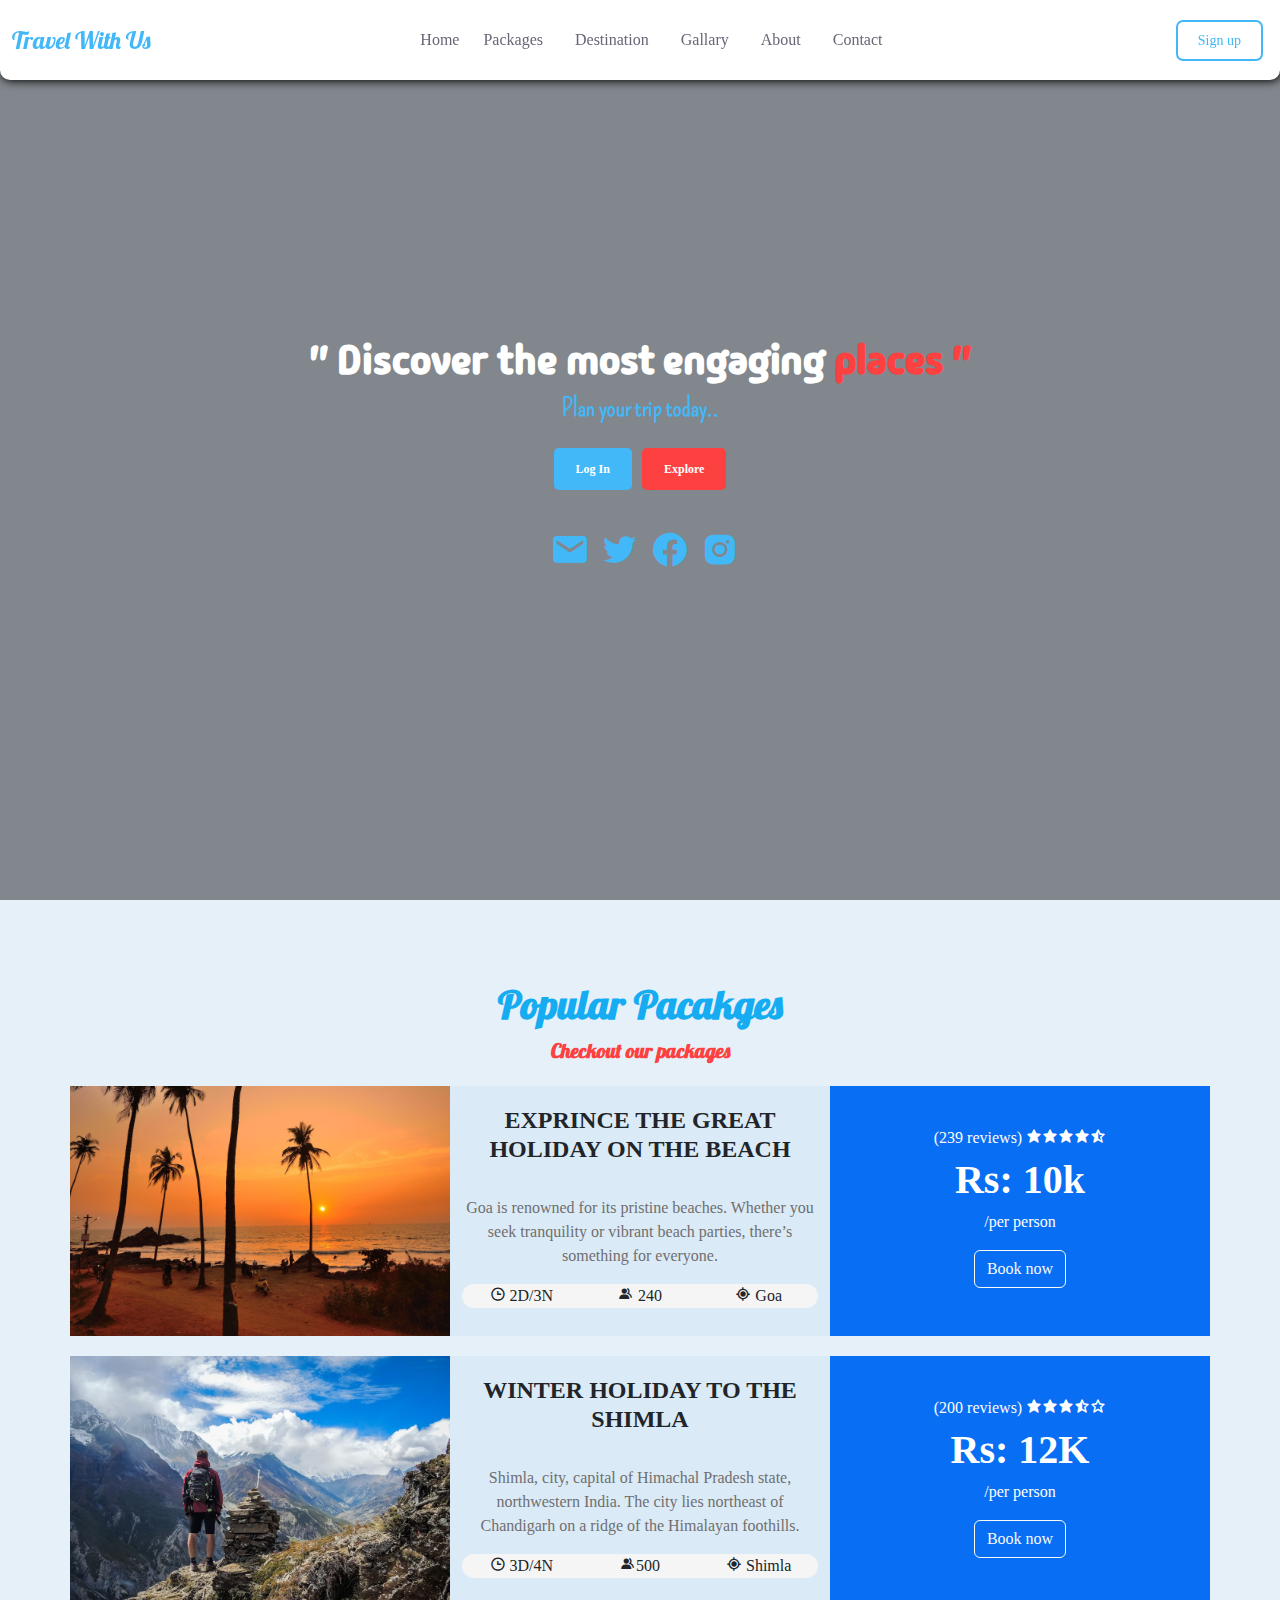
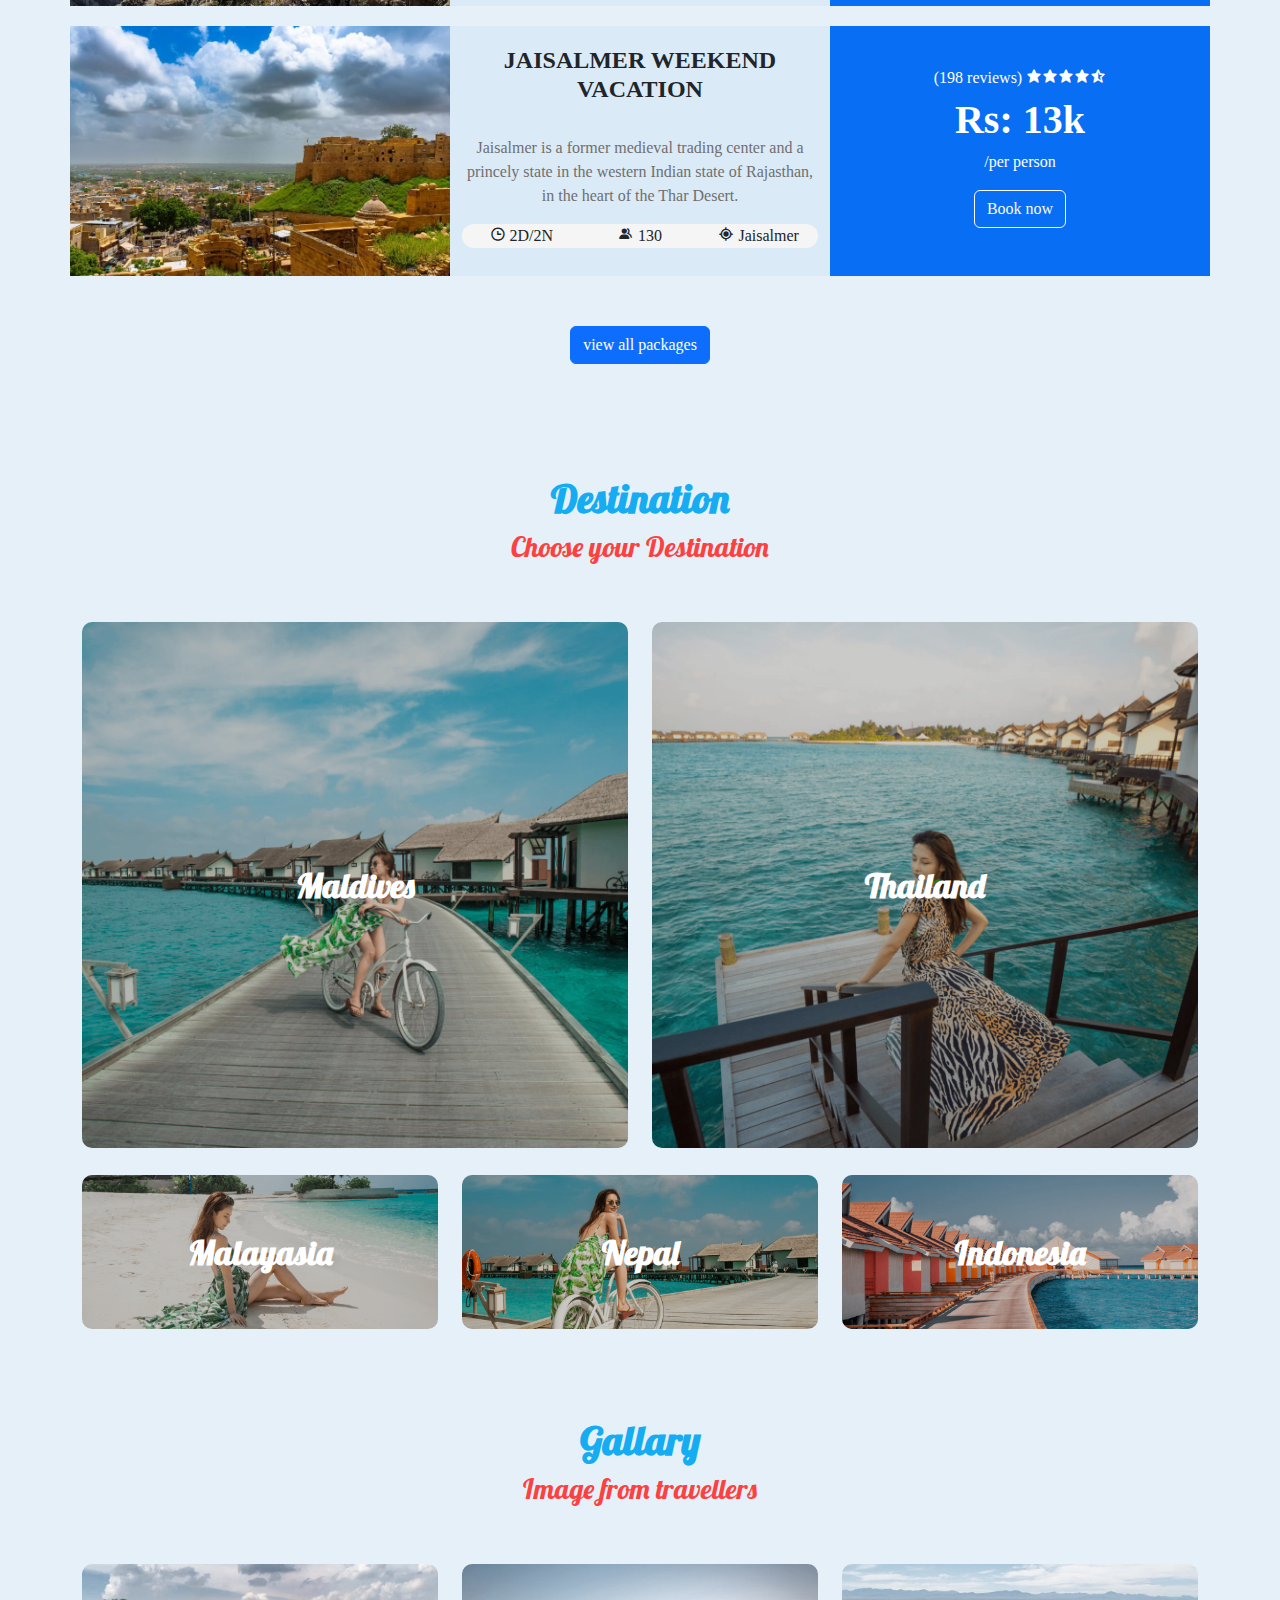
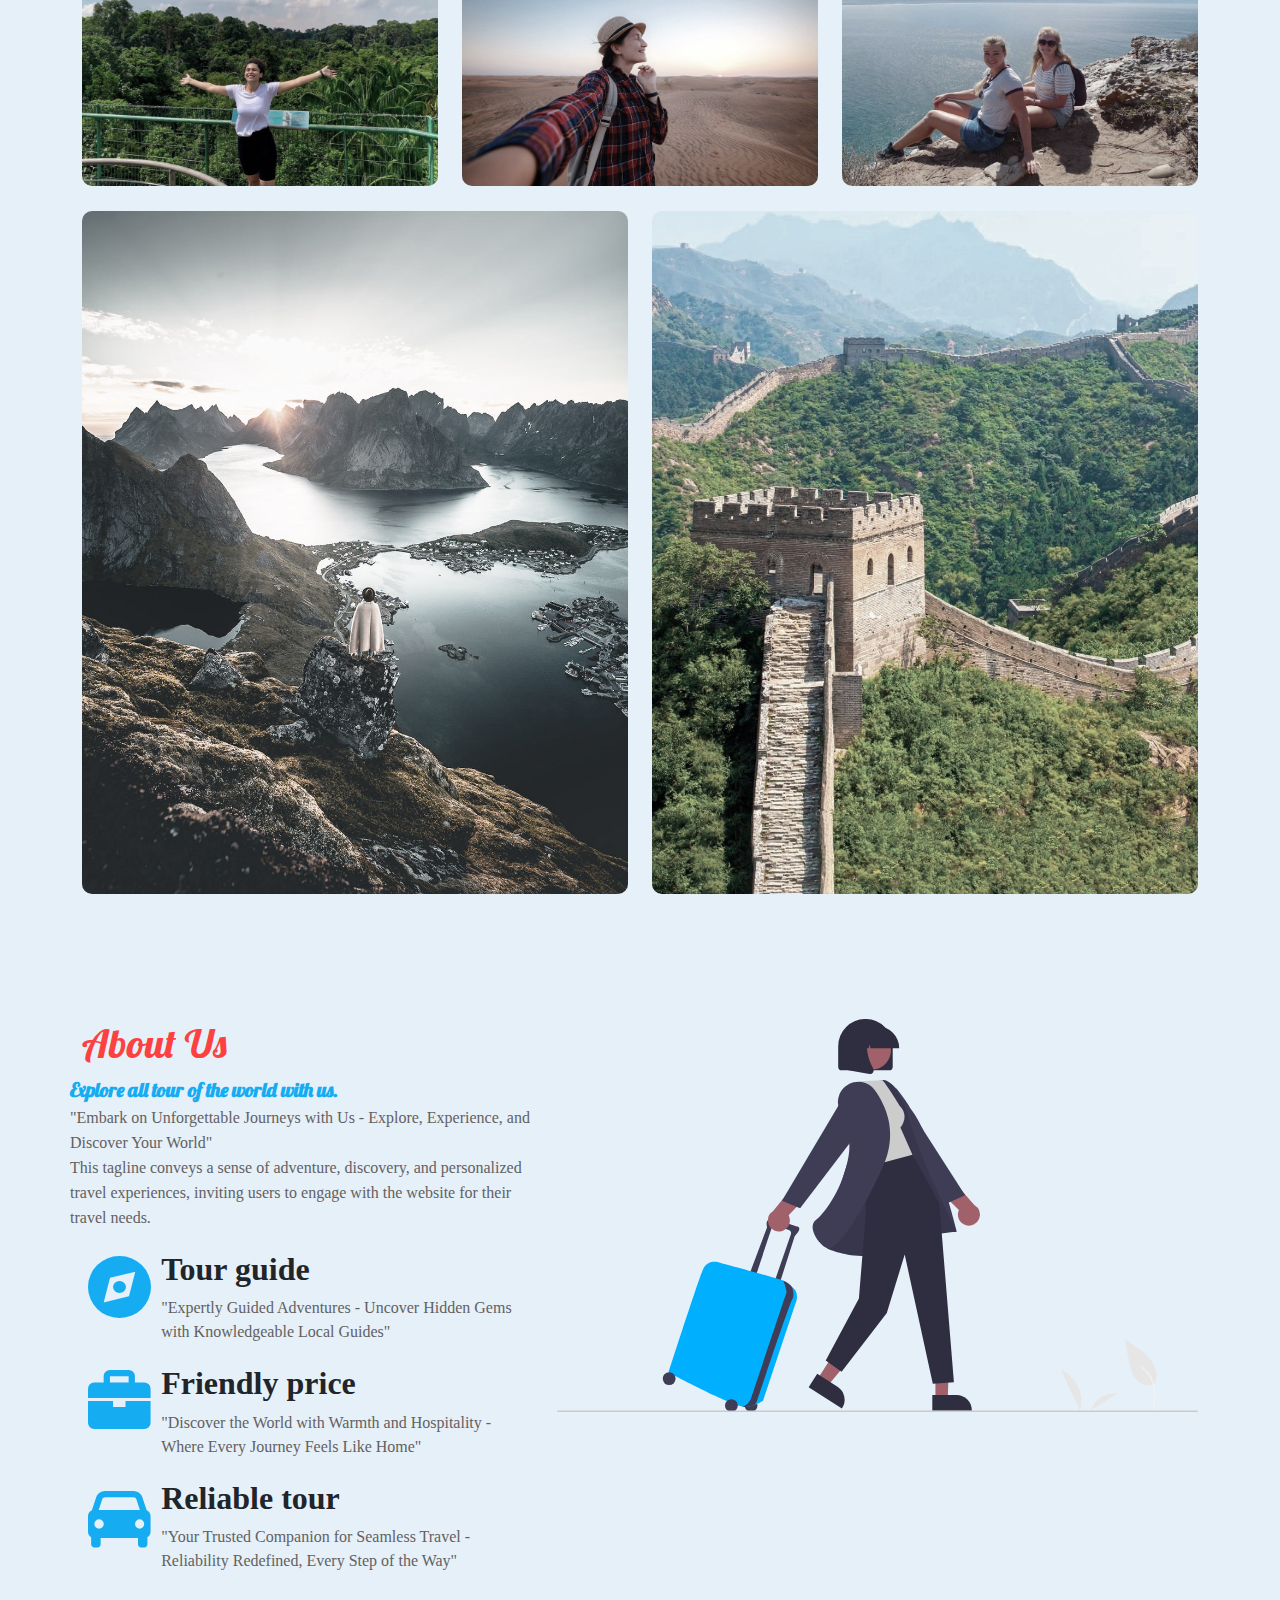
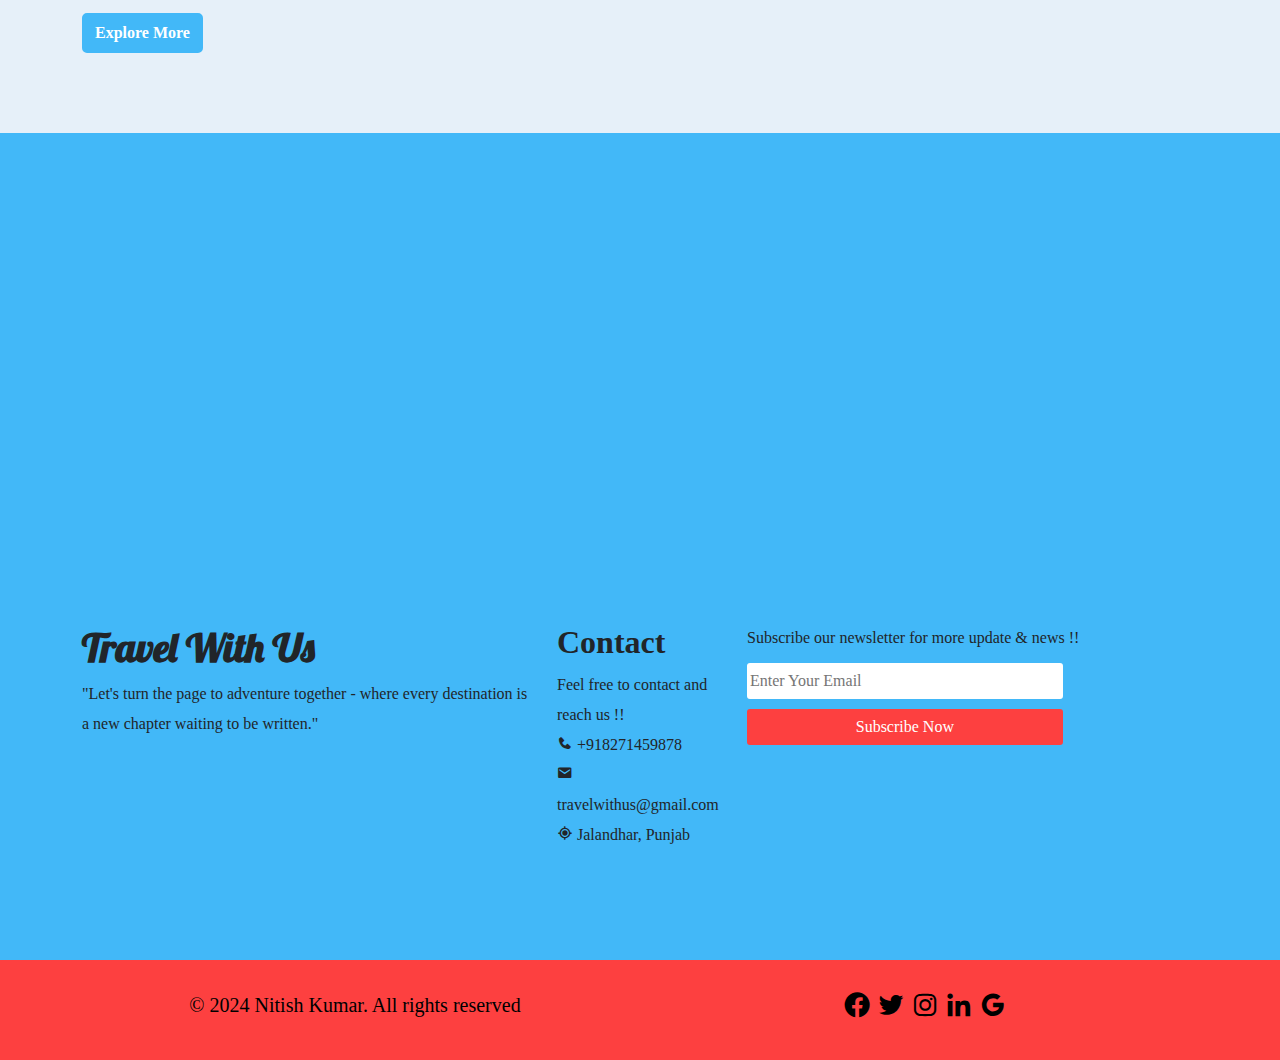
==== commit ba0e6cb1: "Update index.html" ====
--- a/index.html
+++ b/index.html
@@ -104,7 +104,7 @@
         <div id="third" class="col-lg-4 pkg">
           <p>(239 reviews) <i class='bx bxs-star'></i><i class='bx bxs-star'></i><i class='bx bxs-star'></i><i
               class='bx bxs-star'></i><i class='bx bxs-star-half'></i><br>
-            <span class="rate">$200</span><br>
+            <span class="rate">Rs: 10k </span><br>
             /per person
           </P>
           <button type="button" class="btn btn-outline-light" onclick="book()">Book now</button>
@@ -133,7 +133,7 @@
         <div id="third" class="col-lg-4 pkg">
           <p>(200 reviews) <i class='bx bxs-star'></i><i class='bx bxs-star'></i><i class='bx bxs-star'></i><i
               class='bx bxs-star-half'></i><i class='bx bx-star'></i><br>
-            <span class="rate">$190</span><br>
+            <span class="rate">Rs: 12K</span><br>
             /per person
           </P>
           <button type="button" class="btn btn-outline-light" onclick="book()">Book now</button>
@@ -160,7 +160,7 @@
         <div id="third" class="col-lg-4 pkg">
           <p>(198 reviews) <i class='bx bxs-star'></i><i class='bx bxs-star'></i><i class='bx bxs-star'></i><i
               class='bx bxs-star'></i><i class='bx bxs-star-half'></i><br>
-            <span class="rate">$220</span><br>
+            <span class="rate">Rs: 13k </span><br>
             /per person
           </P>
           <button type="button" class="btn btn-outline-light" onclick="book()">Book now</button>
--- a/css/style.css
+++ b/css/style.css
@@ -418,7 +418,7 @@
 .abouttxt {
     color: rgb(21, 172, 242);
     font-family: "Lobster", sans-serif;
-    font-size: 40px;
+    font-size: 20px;
     font-weight: bold;
 }
 
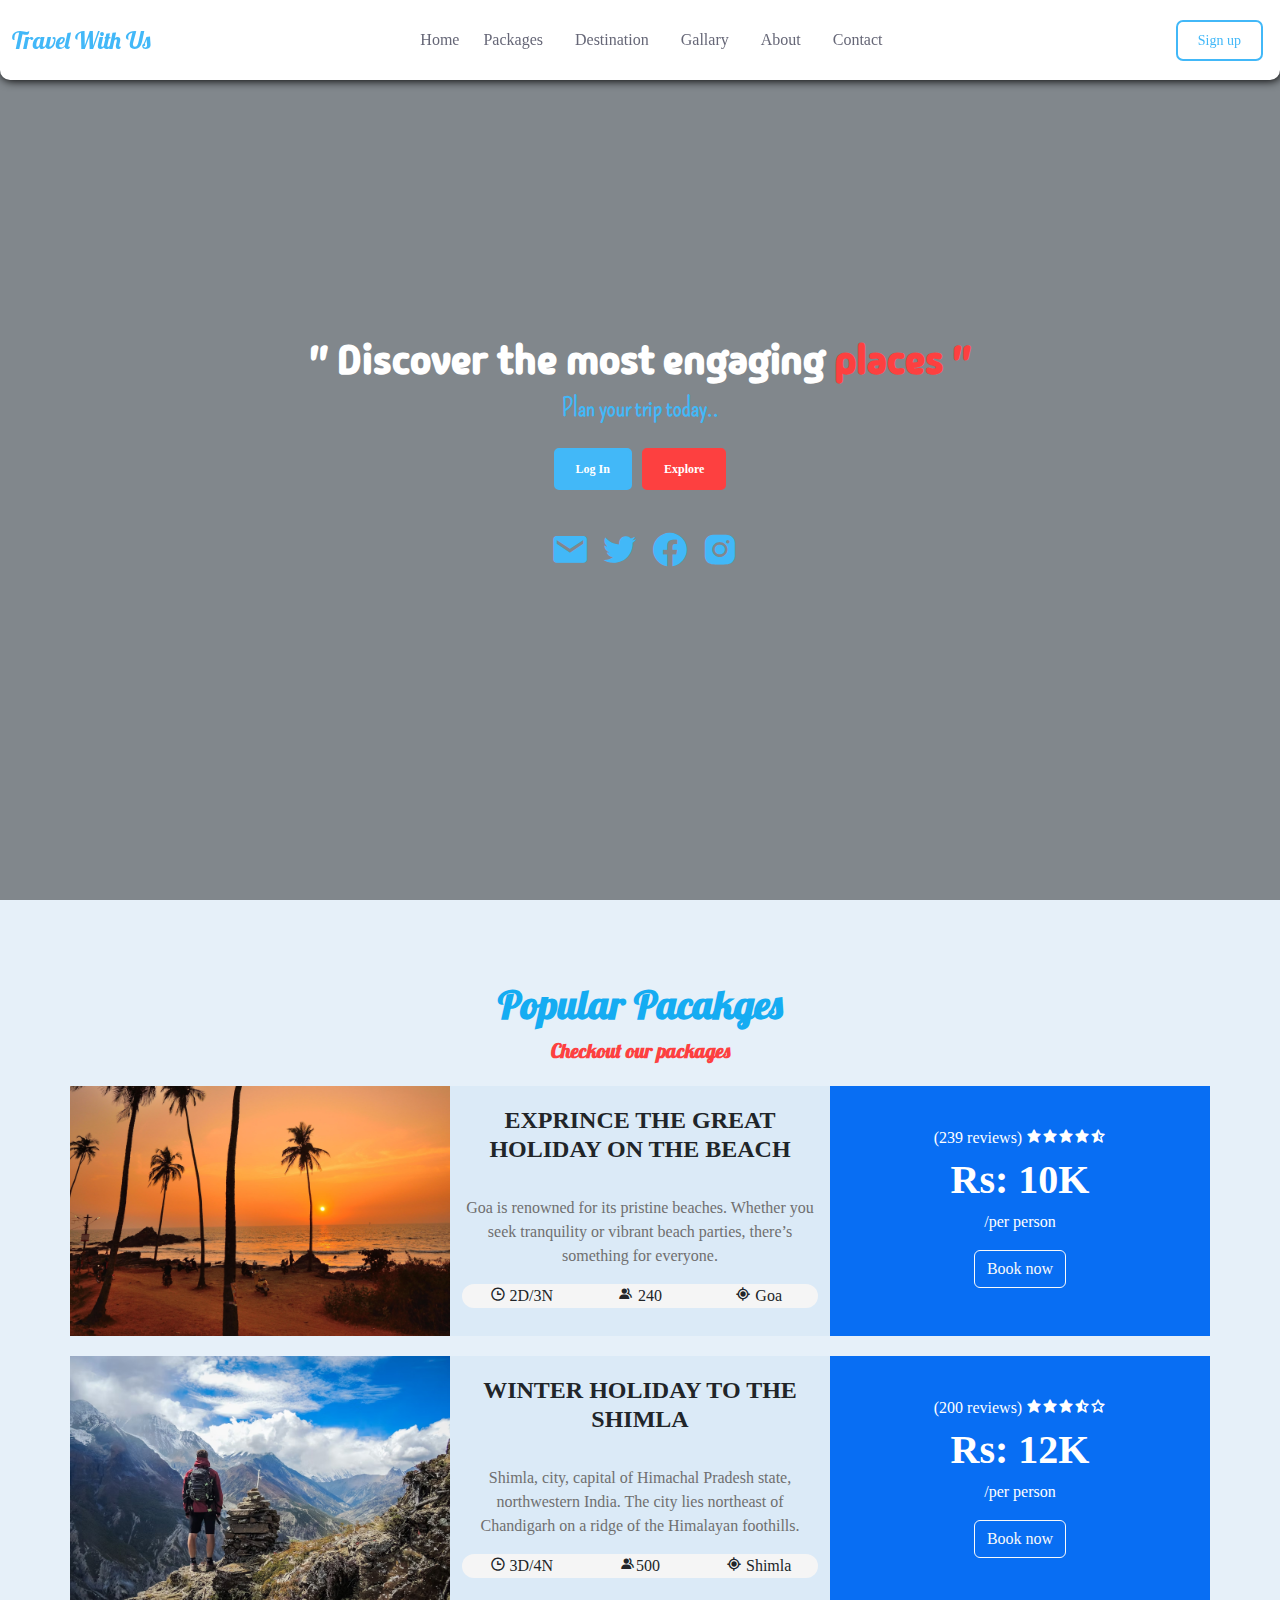
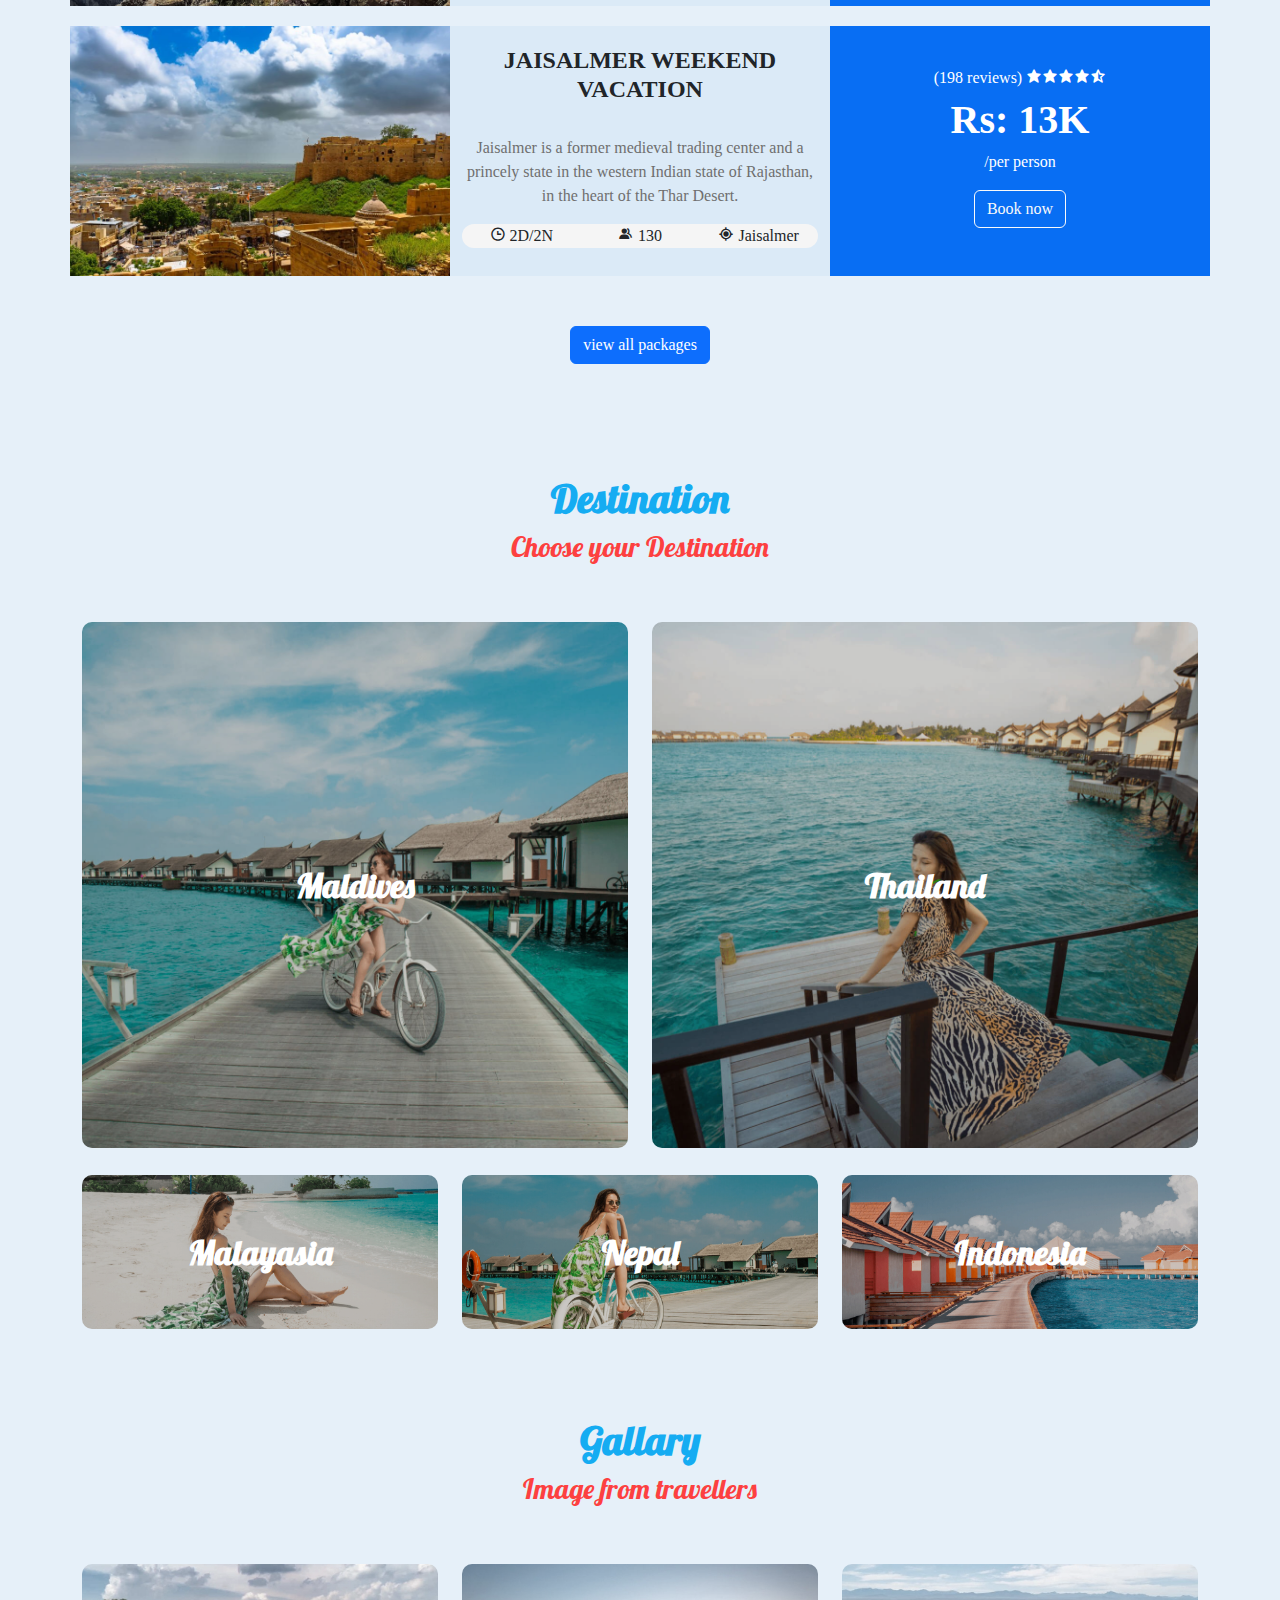
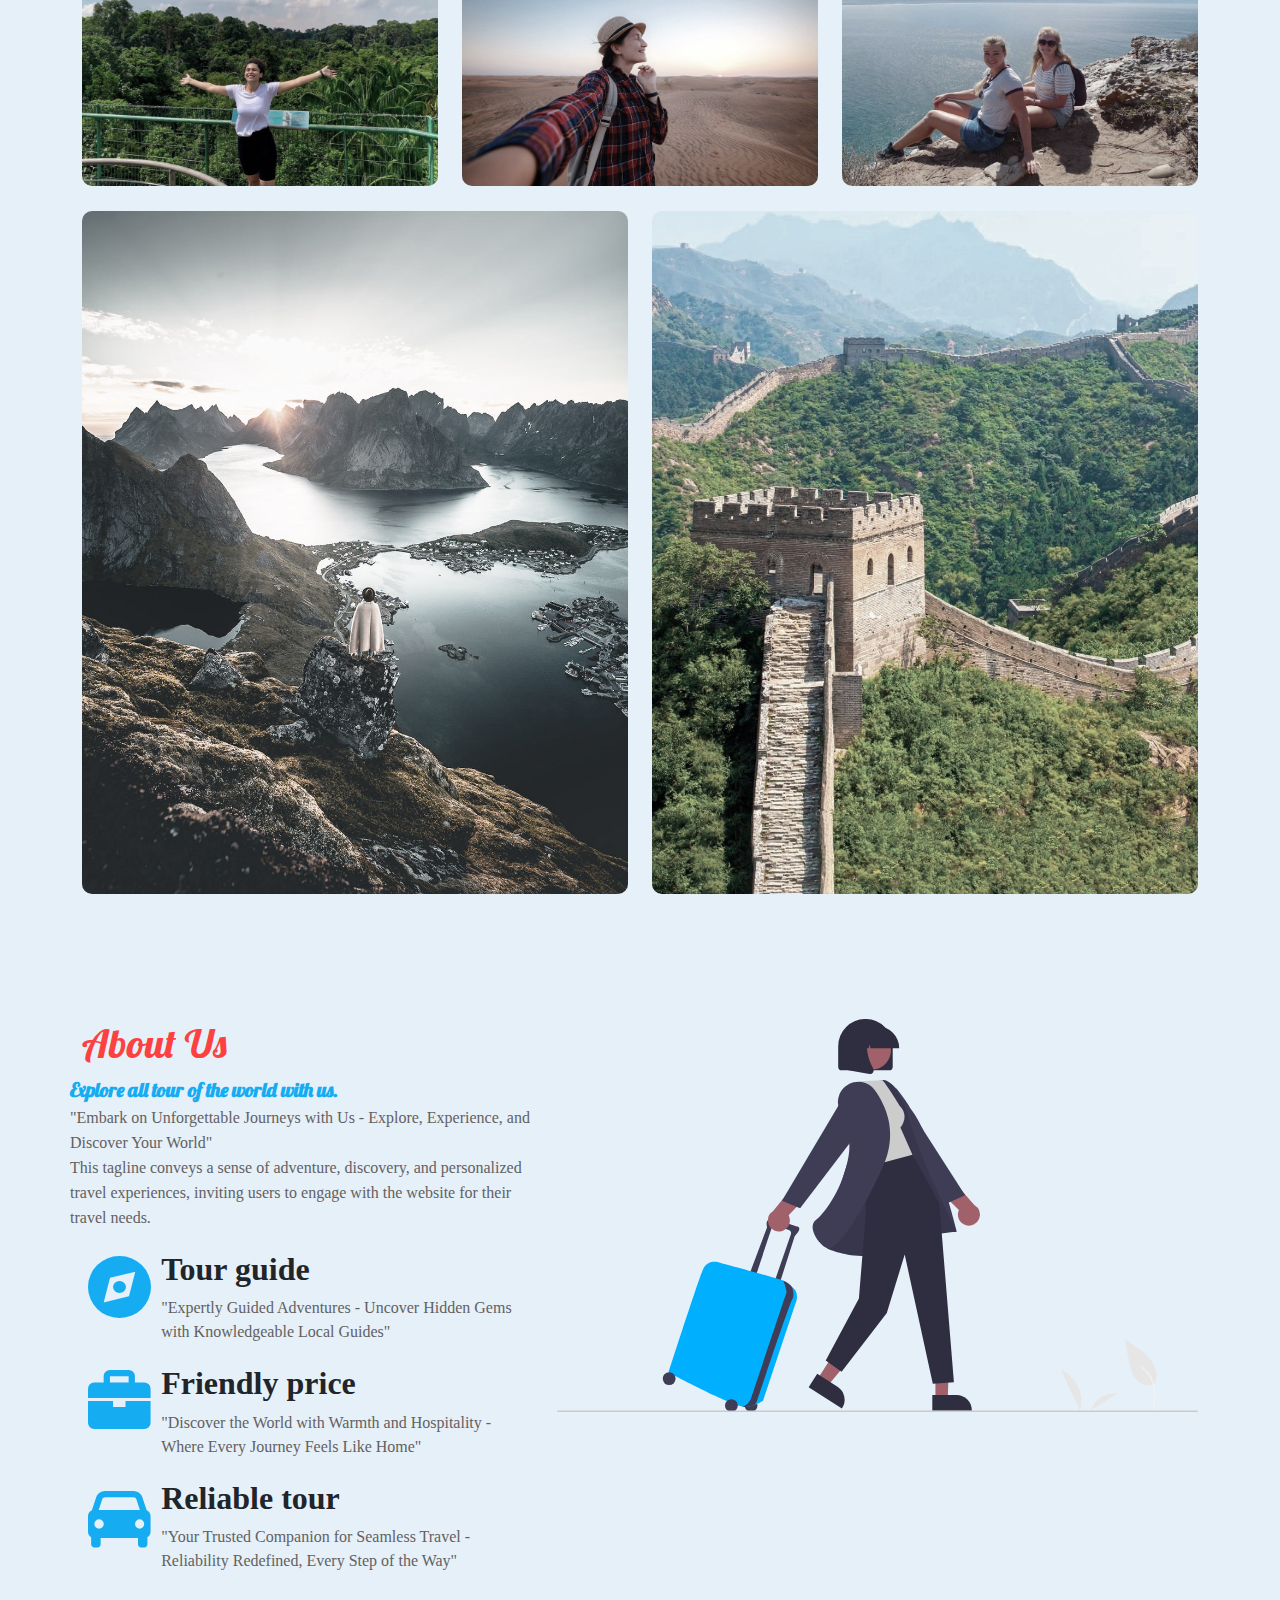
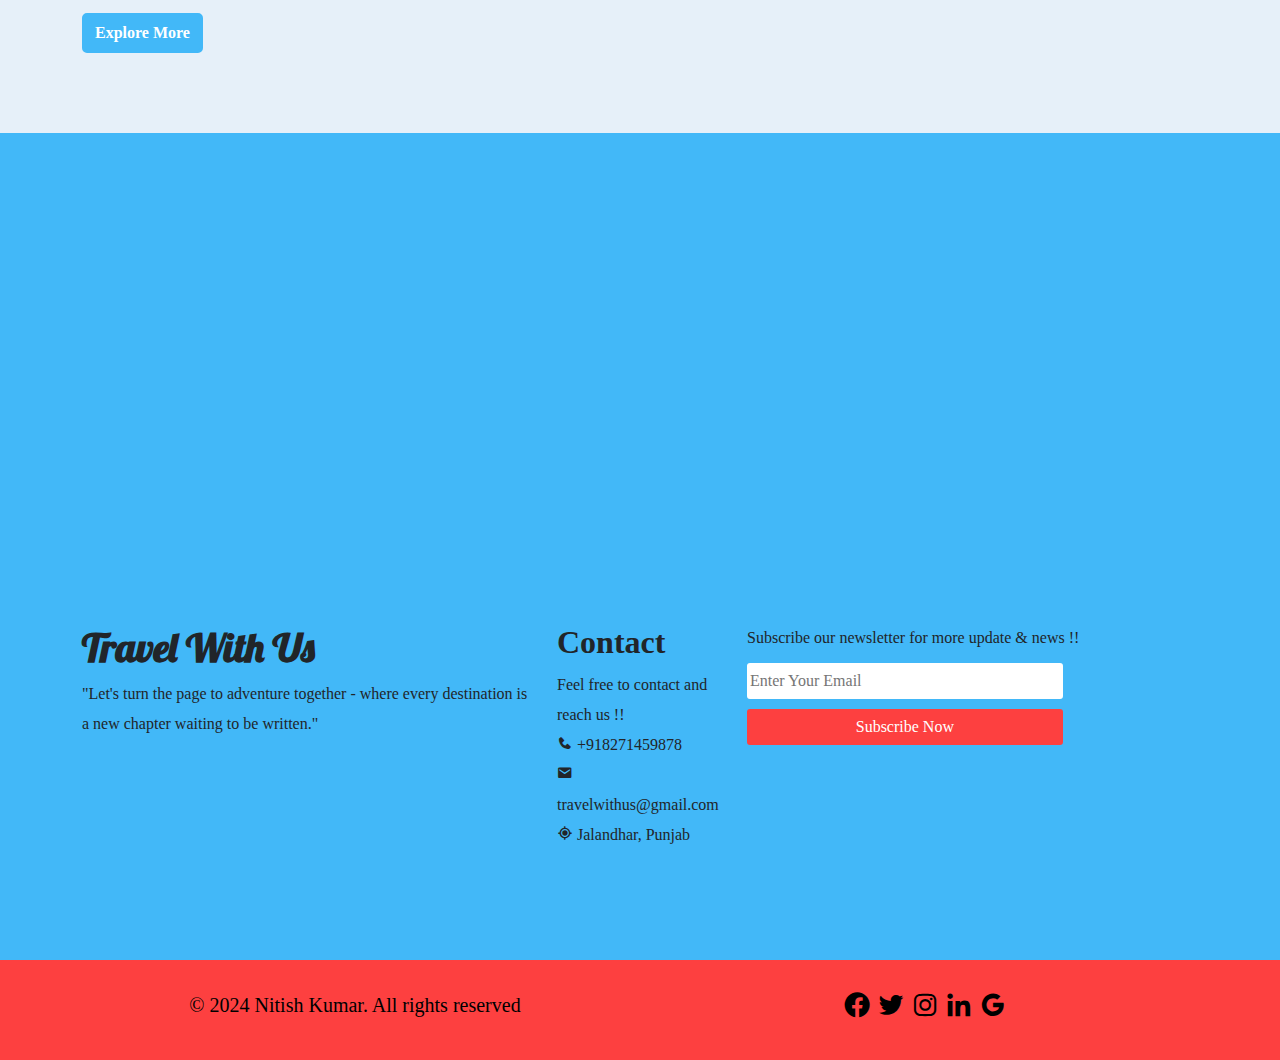
==== commit d79c3b9a: "Update index.html" ====
--- a/index.html
+++ b/index.html
@@ -104,7 +104,7 @@
         <div id="third" class="col-lg-4 pkg">
           <p>(239 reviews) <i class='bx bxs-star'></i><i class='bx bxs-star'></i><i class='bx bxs-star'></i><i
               class='bx bxs-star'></i><i class='bx bxs-star-half'></i><br>
-            <span class="rate">Rs: 10k </span><br>
+            <span class="rate">Rs: 10K </span><br>
             /per person
           </P>
           <button type="button" class="btn btn-outline-light" onclick="book()">Book now</button>
@@ -160,7 +160,7 @@
         <div id="third" class="col-lg-4 pkg">
           <p>(198 reviews) <i class='bx bxs-star'></i><i class='bx bxs-star'></i><i class='bx bxs-star'></i><i
               class='bx bxs-star'></i><i class='bx bxs-star-half'></i><br>
-            <span class="rate">Rs: 13k </span><br>
+            <span class="rate">Rs: 13K </span><br>
             /per person
           </P>
           <button type="button" class="btn btn-outline-light" onclick="book()">Book now</button>
